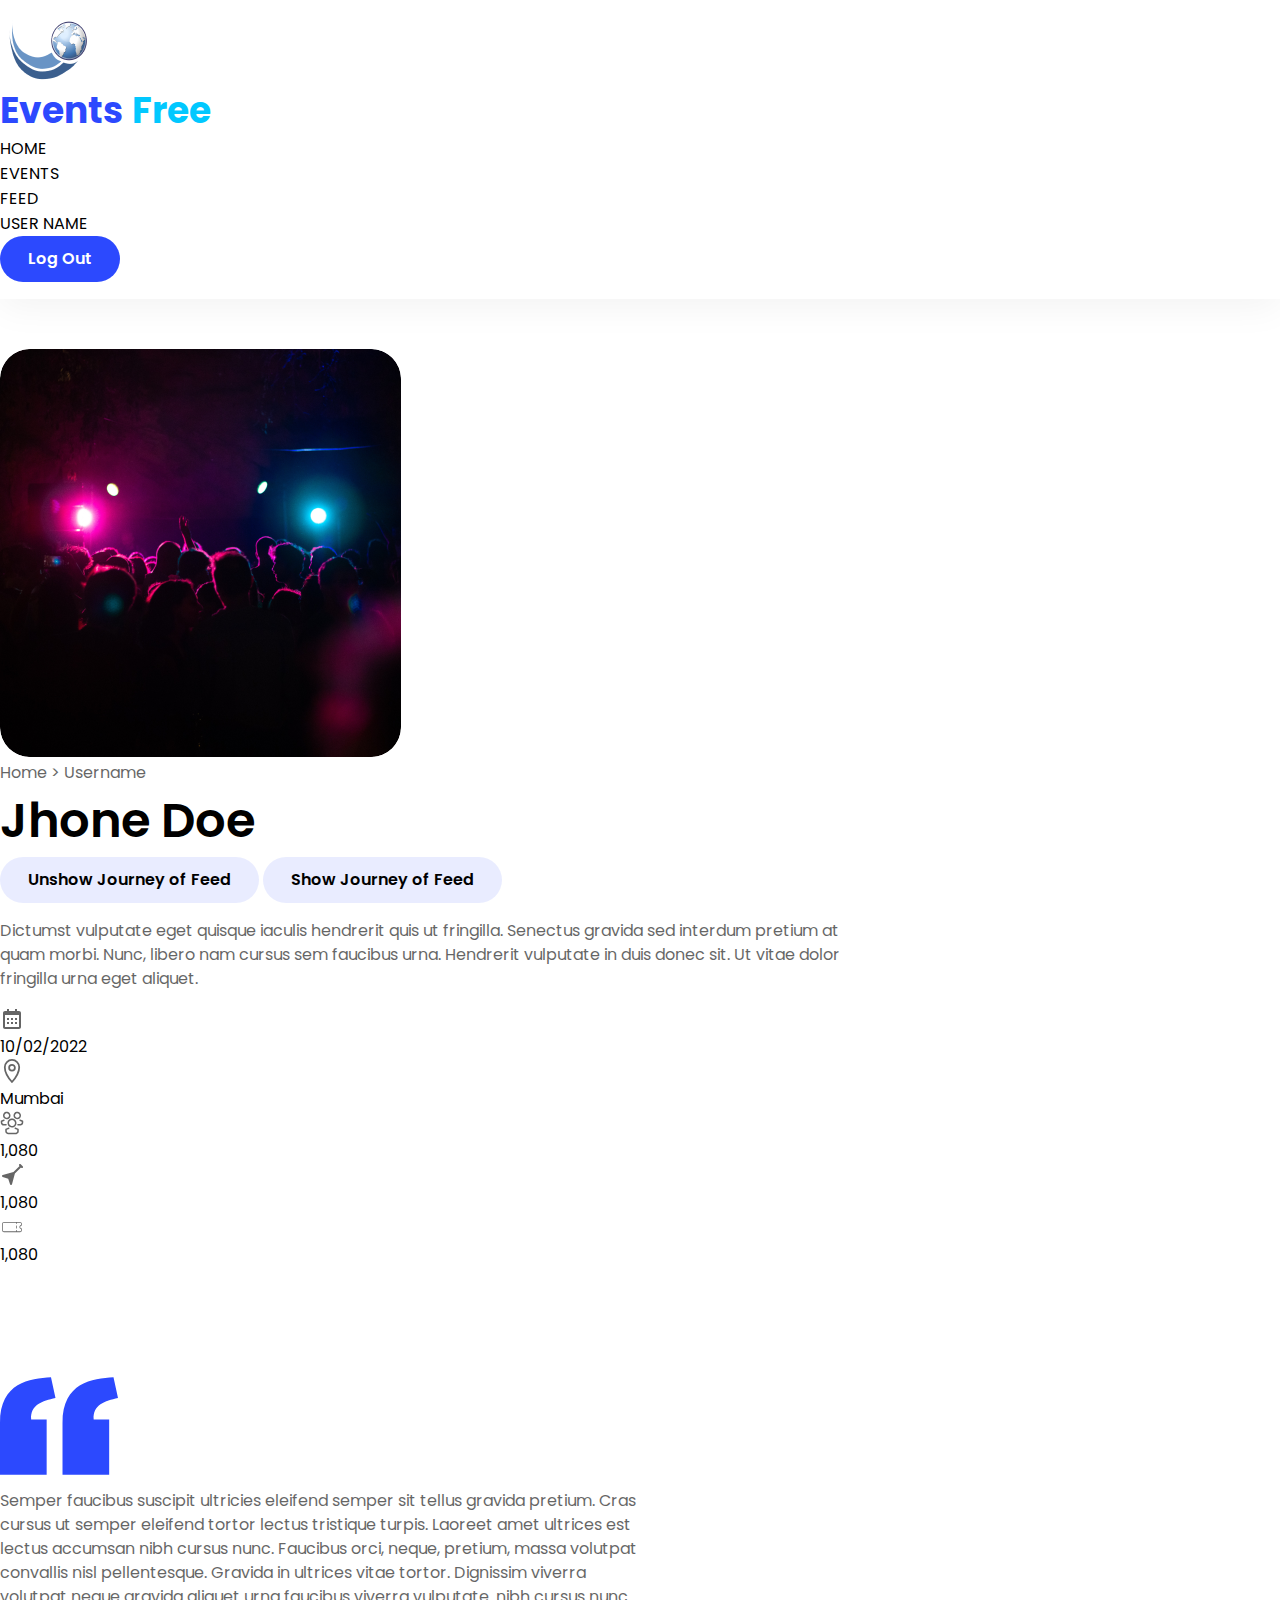
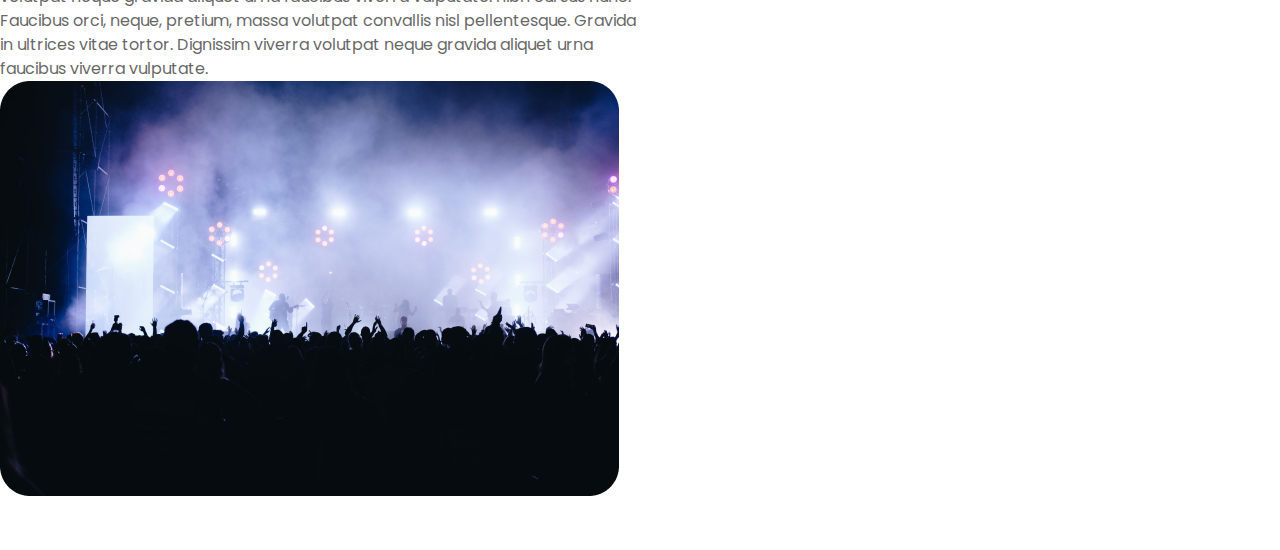
==== index.html @ 05497527 "first commit" ====
<!DOCTYPE html>
<html lang="en">

<head>
    <meta charset="UTF-8">
    <meta name="viewport" content="width=device-width, initial-scale=1.0">
    <title>teamwork-Eventsfree2</title>
    <link href="https://cdn.jsdelivr.net/npm/bootstrap@5.3.2/dist/css/bootstrap.min.css" rel="stylesheet"
        integrity="sha384-T3c6CoIi6uLrA9TneNEoa7RxnatzjcDSCmG1MXxSR1GAsXEV/Dwwykc2MPK8M2HN" crossorigin="anonymous">
    <link rel="stylesheet" href="./assets/css/style.css">
</head>

<body>
    <!-- ========================section-1========================= -->
    <section>
        <div class="bg-color">
            <div class="container">
                <nav class="">
                    <div class="d-flex space-between align-items-center py-17">
                        <div class="d-flex align-items-center justify-content-center">
                            <img src="./assets/images/logo.png" alt="logo">
                            <p class="logo m-0 fs-20 text-nowrap">Events <span class="logo1 fs-20">Free</span></p>
                        </div>

                        <div class="menuIcon">
                            <span></span>
                            <span></span>
                            <span></span>
                        </div>

                        <ul class=" class= d-flex align-items-center gap-5 justify-content-center menulist pl-0 ">
                            <li><a href="" class=links>HOME</a></li>
                            <li><a href="" class=links>EVENTS</a></li>
                            <li><a href="" class=links>FEED</a></li>
                            <li><a href="" class=links>USER NAME</a></li>
                            <li><button class="navbtn">Log Out</button></li>
                        </ul>
                    </div>
                </nav>
            </div>
        </div>
        <div class="container">
            <div class="row py-50">
                <div class="col-lg-3 col-12 d-flex justify-content-center">
                    <img class="w-100 max-h-408 max-w-401 img-property" src="./assets/images/section-1-img.png"
                        alt="section-1-img">
                </div>
                <div class="col-lg-9 col-12 ps-lg-5 ">
                    <p class="text1 pt-sm-10 mt-5 mt-lg-0">Home > Username</p>
                    <div class="d-flex align-items-center gap-xl-5 flex-wrap">
                        <h1 class="heading1 text-nowrap fs-40">Jhone Doe</h1>
                        <div>
                            <button class="btn1">Unshow Journey of Feed</button>
                            <button class="btn1 mt-s-3 mt-2 mt-lg-0">Show Journey of Feed</button>
                        </div>
                    </div>
                    <p class="text1 max-w-857 pt-16">Dictumst vulputate eget quisque iaculis hendrerit quis ut
                        fringilla.
                        Senectus
                        gravida sed interdum pretium at quam
                        morbi. Nunc, libero nam cursus sem faucibus urna. Hendrerit vulputate in duis donec sit. Ut
                        vitae dolor fringilla urna
                        eget aliquet.</p>
                    <div class="d-flex flex-wrap gap-5 pt-16">
                        <div class="d-flex gap-2">
                            <svg xmlns="http://www.w3.org/2000/svg" width="24" height="24" viewBox="0 0 24 24"
                                fill="none">
                                <g opacity="0.6">
                                    <path
                                        d="M7 11H9V13H7V11ZM7 15H9V17H7V15ZM11 11H13V13H11V11ZM11 15H13V17H11V15ZM15 11H17V13H15V11ZM15 15H17V17H15V15Z"
                                        fill="black" />
                                    <path
                                        d="M5 22H19C20.103 22 21 21.103 21 20V6C21 4.897 20.103 4 19 4H17V2H15V4H9V2H7V4H5C3.897 4 3 4.897 3 6V20C3 21.103 3.897 22 5 22ZM19 8L19.001 20H5V8H19Z"
                                        fill="black" />
                                </g>
                            </svg>
                            <p class="about">10/02/2022</p>
                        </div>

                        <div class="d-flex gap-2">
                            <svg xmlns="http://www.w3.org/2000/svg" width="24" height="24" viewBox="0 0 24 24"
                                fill="none">
                                <g clip-path="url(#clip0_2_2010)">
                                    <path
                                        d="M19.1998 8.15996C19.1998 14.6899 11.9998 23.04 11.9998 23.04C11.9998 23.04 4.7998 14.8454 4.7998 8.15996C4.7998 4.18316 8.023 0.959961 11.9998 0.959961C15.9761 0.959961 19.1998 4.18316 19.1998 8.15996Z"
                                        stroke="#666666" stroke-width="1.7647" stroke-miterlimit="10"
                                        stroke-linejoin="round" />
                                    <path
                                        d="M12.0001 11.5198C13.5907 11.5198 14.8801 10.2303 14.8801 8.63977C14.8801 7.04919 13.5907 5.75977 12.0001 5.75977C10.4095 5.75977 9.12012 7.04919 9.12012 8.63977C9.12012 10.2303 10.4095 11.5198 12.0001 11.5198Z"
                                        stroke="#666666" stroke-width="1.7647" stroke-miterlimit="10"
                                        stroke-linejoin="round" />
                                </g>
                                <defs>
                                    <clipPath id="clip0_2_2010">
                                        <rect width="24" height="24" fill="white" />
                                    </clipPath>
                                </defs>
                            </svg>
                            <p class="about">Mumbai</p>
                        </div>

                        <div class="d-flex gap-2">
                            <svg width="24" height="24" viewBox="0 0 24 24" fill="none"
                                xmlns="http://www.w3.org/2000/svg">
                                <g clip-path="url(#clip0_2_1994)">
                                    <path
                                        d="M12 16.5C11.11 16.5 10.24 16.2361 9.49994 15.7416C8.75991 15.2471 8.18314 14.5443 7.84254 13.7221C7.50195 12.8998 7.41283 11.995 7.58647 11.1221C7.7601 10.2492 8.18869 9.44736 8.81802 8.81802C9.44736 8.18869 10.2492 7.7601 11.1221 7.58647C11.995 7.41283 12.8998 7.50195 13.7221 7.84254C14.5443 8.18314 15.2471 8.75991 15.7416 9.49994C16.2361 10.24 16.5 11.11 16.5 12C16.5 13.1935 16.0259 14.3381 15.182 15.182C14.3381 16.0259 13.1935 16.5 12 16.5ZM12 9C11.4067 9 10.8266 9.17595 10.3333 9.50559C9.83994 9.83524 9.45543 10.3038 9.22836 10.852C9.0013 11.4001 8.94189 12.0033 9.05765 12.5853C9.1734 13.1672 9.45912 13.7018 9.87868 14.1213C10.2982 14.5409 10.8328 14.8266 11.4147 14.9424C11.9967 15.0581 12.5999 14.9987 13.1481 14.7716C13.6962 14.5446 14.1648 14.1601 14.4944 13.6667C14.8241 13.1734 15 12.5933 15 12C15 11.2044 14.6839 10.4413 14.1213 9.87868C13.5587 9.31607 12.7957 9 12 9Z"
                                        fill="#666666" />
                                    <path
                                        d="M15.75 23.2501H8.25C7.45435 23.2501 6.69129 22.9341 6.12868 22.3715C5.56607 21.8089 5.25 21.0458 5.25 20.2501V18.3376C5.25135 18.1887 5.29701 18.0436 5.38115 17.9207C5.4653 17.7978 5.58413 17.7027 5.7225 17.6476L8.4525 16.5526C8.54504 16.5116 8.64492 16.4897 8.74614 16.4884C8.84736 16.487 8.94781 16.5061 9.04144 16.5445C9.13508 16.583 9.21996 16.64 9.29097 16.7121C9.36198 16.7843 9.41765 16.87 9.45464 16.9643C9.49162 17.0585 9.50914 17.1592 9.50615 17.2604C9.50317 17.3616 9.47973 17.4611 9.43725 17.553C9.39477 17.6449 9.33413 17.7272 9.25898 17.795C9.18384 17.8629 9.09574 17.9148 9 17.9476L6.75 18.8476V20.2501C6.75 20.648 6.90804 21.0295 7.18934 21.3108C7.47064 21.5921 7.85218 21.7501 8.25 21.7501H15.75C16.1478 21.7501 16.5294 21.5921 16.8107 21.3108C17.092 21.0295 17.25 20.648 17.25 20.2501V18.8476L15 17.9476C14.815 17.874 14.6668 17.73 14.5881 17.5471C14.5093 17.3643 14.5064 17.1576 14.58 16.9726C14.6536 16.7877 14.7977 16.6395 14.9805 16.5607C15.1634 16.482 15.37 16.479 15.555 16.5526L18.285 17.6476C18.4234 17.7027 18.5422 17.7978 18.6263 17.9207C18.7105 18.0436 18.7562 18.1887 18.7575 18.3376V20.2501C18.7575 20.6447 18.6797 21.0355 18.5284 21.3999C18.3772 21.7644 18.1555 22.0954 17.8762 22.3741C17.5968 22.6528 17.2652 22.8736 16.9004 23.0239C16.5355 23.1743 16.1446 23.2511 15.75 23.2501Z"
                                        fill="#666666" />
                                    <path
                                        d="M6.75 8.25C6.00832 8.25 5.2833 8.03007 4.66661 7.61801C4.04993 7.20596 3.56928 6.62029 3.28545 5.93507C3.00162 5.24984 2.92736 4.49584 3.07206 3.76841C3.21675 3.04098 3.5739 2.3728 4.09835 1.84835C4.6228 1.3239 5.29098 0.966752 6.01841 0.822057C6.74584 0.677362 7.49984 0.751625 8.18506 1.03545C8.87029 1.31928 9.45596 1.79993 9.86801 2.41661C10.2801 3.0333 10.5 3.75832 10.5 4.5C10.5 4.99246 10.403 5.48009 10.2146 5.93507C10.0261 6.39004 9.74987 6.80343 9.40165 7.15165C9.05343 7.49987 8.64004 7.7761 8.18506 7.96455C7.73009 8.15301 7.24246 8.25 6.75 8.25ZM6.75 2.25C6.30499 2.25 5.86998 2.38196 5.49997 2.6292C5.12996 2.87643 4.84157 3.22783 4.67127 3.63896C4.50098 4.0501 4.45642 4.5025 4.54324 4.93896C4.63005 5.37541 4.84434 5.77632 5.15901 6.09099C5.47368 6.40566 5.87459 6.61995 6.31105 6.70677C6.74751 6.79359 7.19991 6.74903 7.61104 6.57873C8.02217 6.40843 8.37358 6.12005 8.62081 5.75004C8.86804 5.38002 9 4.94501 9 4.5C9 3.90327 8.76295 3.33097 8.34099 2.90901C7.91904 2.48705 7.34674 2.25 6.75 2.25Z"
                                        fill="#666666" />
                                    <path
                                        d="M6 14.5424H3.75C2.95435 14.5424 2.19129 14.2263 1.62868 13.6637C1.06607 13.1011 0.75 12.3381 0.75 11.5424V10.2299C0.749855 10.0797 0.794816 9.9329 0.879061 9.80854C0.963306 9.68418 1.08295 9.58798 1.2225 9.53241L3.615 8.59491C3.79721 8.52258 4.00049 8.52446 4.18132 8.60016C4.36215 8.67586 4.50615 8.81935 4.5825 8.99991C4.61903 9.09149 4.63715 9.18939 4.63581 9.28798C4.63447 9.38658 4.6137 9.48394 4.57469 9.5745C4.53568 9.66506 4.47919 9.74704 4.40846 9.81575C4.33774 9.88445 4.25415 9.93854 4.1625 9.97491L2.25 10.7399V11.5424C2.25 11.9402 2.40804 12.3218 2.68934 12.6031C2.97064 12.8844 3.35218 13.0424 3.75 13.0424H6C6.19891 13.0424 6.38968 13.1214 6.53033 13.2621C6.67098 13.4027 6.75 13.5935 6.75 13.7924C6.75 13.9913 6.67098 14.1821 6.53033 14.3227C6.38968 14.4634 6.19891 14.5424 6 14.5424Z"
                                        fill="#666666" />
                                    <path
                                        d="M17.25 8.25C16.5083 8.25 15.7833 8.03007 15.1666 7.61801C14.5499 7.20596 14.0693 6.62029 13.7855 5.93507C13.5016 5.24984 13.4274 4.49584 13.5721 3.76841C13.7168 3.04098 14.0739 2.3728 14.5984 1.84835C15.1228 1.3239 15.791 0.966752 16.5184 0.822057C17.2458 0.677362 17.9998 0.751625 18.6851 1.03545C19.3703 1.31928 19.956 1.79993 20.368 2.41661C20.7801 3.0333 21 3.75832 21 4.5C21 5.49456 20.6049 6.44839 19.9017 7.15165C19.1984 7.85491 18.2446 8.25 17.25 8.25ZM17.25 2.25C16.805 2.25 16.37 2.38196 16 2.6292C15.63 2.87643 15.3416 3.22783 15.1713 3.63896C15.001 4.0501 14.9564 4.5025 15.0432 4.93896C15.1301 5.37541 15.3443 5.77632 15.659 6.09099C15.9737 6.40566 16.3746 6.61995 16.811 6.70677C17.2475 6.79359 17.6999 6.74903 18.111 6.57873C18.5222 6.40843 18.8736 6.12005 19.1208 5.75004C19.368 5.38002 19.5 4.94501 19.5 4.5C19.5 3.90327 19.2629 3.33097 18.841 2.90901C18.419 2.48705 17.8467 2.25 17.25 2.25Z"
                                        fill="#666666" />
                                    <path
                                        d="M20.25 14.5424H18C17.8011 14.5424 17.6103 14.4634 17.4697 14.3228C17.329 14.1821 17.25 13.9913 17.25 13.7924C17.25 13.5935 17.329 13.4028 17.4697 13.2621C17.6103 13.1214 17.8011 13.0424 18 13.0424H20.25C20.6478 13.0424 21.0294 12.8844 21.3107 12.6031C21.592 12.3218 21.75 11.9403 21.75 11.5424V10.7399L19.8375 9.98993C19.7458 9.95356 19.6623 9.89948 19.5915 9.83077C19.5208 9.76206 19.4643 9.68009 19.4253 9.58952C19.3863 9.49896 19.3655 9.4016 19.3642 9.30301C19.3629 9.20441 19.381 9.10652 19.4175 9.01493C19.4896 8.83029 19.6318 8.68169 19.8131 8.60158C19.9943 8.52148 20.2 8.51639 20.385 8.58743L22.7775 9.52493C22.917 9.58051 23.0367 9.67671 23.1209 9.80107C23.2052 9.92543 23.2501 10.0722 23.25 10.2224V11.5349C23.251 11.9295 23.1741 12.3204 23.0238 12.6853C22.8735 13.0501 22.6526 13.3817 22.374 13.6611C22.0953 13.9405 21.7643 14.1621 21.3998 14.3134C21.0353 14.4646 20.6446 14.5424 20.25 14.5424Z"
                                        fill="#666666" />
                                </g>
                                <defs>
                                    <clipPath id="clip0_2_1994">
                                        <rect width="24" height="24" fill="white" />
                                    </clipPath>
                                </defs>
                            </svg>
                            <p class="about">1,080</p>
                        </div>

                        <div class="d-flex gap-2">
                            <svg xmlns="http://www.w3.org/2000/svg" width="24" height="24" viewBox="0 0 24 24"
                                fill="none">
                                <path
                                    d="M22.7104 4.71019C22.6174 4.80391 22.5068 4.87831 22.385 4.92908C22.2631 4.97985 22.1324 5.00598 22.0004 5.00598C21.8684 5.00598 21.7377 4.97985 21.6158 4.92908C21.4939 4.87831 21.3833 4.80391 21.2904 4.71019L21.0004 4.41019L14.9004 10.5202L12.0004 21.2602C11.9418 21.4783 11.811 21.6702 11.6295 21.8046C11.4479 21.939 11.2261 22.0079 11.0004 22.0002C10.7907 22.0007 10.5862 21.9354 10.4158 21.8133C10.2453 21.6913 10.1175 21.5188 10.0504 21.3202L8.21038 15.7902L2.68038 14.0002C2.4734 13.9306 2.29489 13.7952 2.1721 13.6146C2.04931 13.434 1.989 13.2183 2.00038 13.0002C1.99265 12.7744 2.06158 12.5527 2.19596 12.3711C2.33033 12.1895 2.52222 12.0588 2.74038 12.0002L13.4804 9.10019L19.5904 3.00019L19.2904 2.71019C19.1021 2.52188 18.9963 2.26649 18.9963 2.00019C18.9963 1.73388 19.1021 1.47849 19.2904 1.29019C19.4787 1.10188 19.7341 0.996094 20.0004 0.996094C20.2667 0.996094 20.5221 1.10188 20.7104 1.29019L22.7104 3.29019C22.8041 3.38315 22.8785 3.49375 22.9293 3.61561C22.98 3.73747 23.0062 3.86817 23.0062 4.00019C23.0062 4.1322 22.98 4.2629 22.9293 4.38476C22.8785 4.50662 22.8041 4.61722 22.7104 4.71019Z"
                                    fill="#666666" />
                            </svg>
                            <p class="about">1,080</p>
                        </div>

                        <div class="d-flex gap-2">
                            <svg xmlns="http://www.w3.org/2000/svg" width="24" height="24" viewBox="0 0 24 24"
                                fill="none">
                                <path
                                    d="M20.0625 6.8999H3.9375C3 6.8999 2.25 7.6499 2.25 8.5874V15.4499C2.25 16.3874 3 17.1374 3.9375 17.1374H20.0625C21 17.1374 21.75 16.3874 21.75 15.4499V13.7249C21.75 13.5374 21.6 13.3499 21.4125 13.3499C20.7 13.2749 20.2125 12.7124 20.2125 12.0374C20.2125 11.3624 20.7375 10.7999 21.4125 10.7249C21.6 10.7249 21.75 10.5374 21.75 10.3499V8.6249C21.75 7.6499 21 6.8999 20.0625 6.8999ZM21 10.0124C20.1 10.2374 19.425 11.0624 19.425 11.9999C19.425 12.9374 20.0625 13.7624 21 13.9874V15.4124C21 15.9374 20.5875 16.3499 20.0625 16.3499H16.95V15.4124C16.95 15.1874 16.8 15.0374 16.575 15.0374C16.35 15.0374 16.2 15.1874 16.2 15.4124V16.3499H3.9375C3.4125 16.3499 3 15.9374 3 15.4124V8.5874C3 8.0624 3.4125 7.6499 3.9375 7.6499H16.2V8.5874C16.2 8.8124 16.35 8.9624 16.575 8.9624C16.8 8.9624 16.95 8.8124 16.95 8.5874V7.6499H20.0625C20.5875 7.6499 21 8.0624 21 8.5874V10.0124Z"
                                    fill="#666666" />
                                <path
                                    d="M16.5752 10.5C16.3502 10.5 16.2002 10.65 16.2002 10.875V13.125C16.2002 13.35 16.3502 13.5 16.5752 13.5C16.8002 13.5 16.9502 13.35 16.9502 13.125V10.875C16.9502 10.65 16.7627 10.5 16.5752 10.5Z"
                                    fill="#666666" />
                            </svg>
                            <p class="about">1,080</p>
                        </div>
                    </div>
                </div>
            </div>

        </div>

    </section>

    <!-- ========================section-2======================= -->
    <section class="py-50">
        <div class="container">
            <div class="row">
                <div class="col-lg-6 col-12 d-flex justify-content-end flex-column">
                    <svg xmlns="http://www.w3.org/2000/svg" width="118" height="118" viewBox="0 0 118 118" fill="none">
                        <path
                            d="M50.9833 10.3586C30.0734 11.8279 0.0165176 15.1663 0 56.1174V107.641H46.6596V52.5145H31.1663C30.1849 37.7947 42.3059 33.9938 55.4869 31.0761L50.9833 10.3586ZM113.496 10.3586C92.5861 11.8279 62.5293 15.1665 62.5129 56.1174V107.641H109.173V52.5145H93.6793C92.6978 37.7946 104.819 33.9937 118 31.076L113.496 10.3586Z"
                            fill="#2C49FE" />
                    </svg>
                    <p class="text1 max-w-642 mb-sm-40 pt-4">Semper faucibus suscipit ultricies eleifend semper sit
                        tellus
                        gravida
                        pretium. Cras
                        cursus ut semper eleifend tortor
                        lectus tristique turpis. Laoreet amet ultrices est lectus accumsan nibh cursus nunc. Faucibus
                        orci,
                        neque, pretium,
                        massa volutpat convallis nisl pellentesque. Gravida in ultrices vitae tortor. Dignissim viverra
                        volutpat neque gravida
                        aliquet urna faucibus viverra vulputate. nibh cursus nunc. Faucibus orci, neque, pretium, massa
                        volutpat convallis nisl
                        pellentesque. Gravida in ultrices vitae tortor. Dignissim viverra volutpat neque gravida aliquet
                        urna faucibus viverra
                        vulputate.</p>
                </div>
                <div class="col-lg-6 col-12 d-flex align-items-end ">
                    <div class="position-relative">
                        <img class="w-100" src="./assets/images/night-club-2.png" alt="night-club-2">
                        <div class="position-absolute icon cursor-pointer">
                            <svg xmlns="http://www.w3.org/2000/svg" width="64" height="64" viewBox="0 0 64 64"
                                fill="none">
                                <path
                                    d="M32 5C46.888 5 59 17.112 59 32C59 46.888 46.888 59 32 59C17.112 59 5 46.888 5 32C5 17.112 17.112 5 32 5ZM32 2C15.433 2 2 15.432 2 32C2 48.568 15.433 62 32 62C48.567 62 62 48.568 62 32C62 15.432 48.567 2 32 2Z"
                                    fill="white" />
                                <path
                                    d="M43.987 28.7452L28.013 18.2322C25.256 16.4182 23 17.6352 23 20.9352V43.0602C23 46.3602 25.259 47.5812 28.021 45.7742L43.98 35.3302C46.741 33.5212 46.744 30.5592 43.987 28.7452ZM41.858 33.1242L27.673 42.4072C26.753 43.0102 26 42.6032 26 41.5032V22.4912C26 21.3912 26.752 20.9862 27.671 21.5912L41.861 30.9292C42.78 31.5332 42.779 32.5212 41.858 33.1242Z"
                                    fill="white" />
                            </svg>
                        </div>
                    </div>
                </div>
            </div>
        </div>
    </section>

    <script src="https://cdn.jsdelivr.net/npm/bootstrap@5.3.2/dist/js/bootstrap.bundle.min.js"
        integrity="sha384-C6RzsynM9kWDrMNeT87bh95OGNyZPhcTNXj1NW7RuBCsyN/o0jlpcV8Qyq46cDfL"
        crossorigin="anonymous"></script>
    <script src="./assets/js/script.js"></script>
</body>

</html>
---- assets/css/style.css ----
@import url('https://fonts.googleapis.com/css2?family=Poppins:wght@100;200;300;400;500;600;700;800;900&display=swap');

* {
    padding: 0;
    margin: 0;
    box-sizing: border-box;
    text-decoration: none !important;
    list-style-type: none !important;
}

:root {
    /* font-size */
    --fs-xsm: 12px;
    --fs-sm: 14px;
    --fs-md: 16px;
    --fs-lg: 20px;
    --fs-xl: 36px;
    --fs-2xl: 48px;
    /* color */
    --fc-purple: #2C49FE;
    --fc-sky-blue: #01C8FF;
    --fc-black: #000;
    --fc-white: #FFF;
    --fc-grey: #666666;
}

/*==================section-1================ */
.logo {
    color: var(--fc-purple);
    font-family: 'Poppins', sans-serif;
    font-size: var(--fs-xl);
    font-style: normal;
    font-weight: 700;
    line-height: 135%;
}

.logo1 {
    color: var(--fc-sky-blue);
    font-family: 'Poppins',
        sans-serif;
    font-size: var(--fs-xl);
    font-style: normal;
    font-weight: 700;
    line-height: 135%;
}

.links {
    color: var(--fc-black);
    font-family: 'Poppins',
        sans-serif;
    font-size: var(--fs-md);
    font-style: normal;
    font-weight: 400;
    line-height: normal;
}

.navbtn {
    color: var(--fc-white);
    font-family: 'Poppins',
        sans-serif;
    font-size: var(--fs-md);
    font-style: normal;
    font-weight: 600;
    line-height: 150%;
    border-radius: 23px;
    background: var(--fc-purple);
    padding: 11px 28px;
    border: transparent;
}

.space-between {
    justify-content: space-between;
}

.py-17 {
    padding-top: 17px;
    padding-bottom: 17px;
}

.bg-color {
    box-shadow: 0px 8px 35px 0px rgba(0, 0, 0, 0.05);
}

.menuList .show {
    right: 0 !important;
}

.menulist.show {
    right: 0 !important;
}

@media (max-width:992px) {
    .overFlowHidden {
        overflow: hidden;
    }

    ul.menulist.show {
        right: 0;
    }

    .menulist {
        width: 100%;
        height: 100%;
        background-color: var(--bs-white);
        display: flex;
        align-items: center;
        justify-content: center;
        flex-direction: column;
        position: fixed;
        top: 0;
        right: -100%;
        transition: all 300ms linear;
        z-index: 1;
    }


    .menuIcon {
        width: 30px;
        height: 30px;
        position: relative;
        display: flex;
        justify-content: space-between;
        flex-direction: column;
        cursor: pointer;
        z-index: 2;

    }

    .menuIcon>span {
        width: 100%;
        height: 4px;
        background-color: var(--bs-black);
    }
}

.cross span:nth-child(1) {
    transform: rotate(58deg);
    transition: 300ms;
}

.cross span:nth-child(2) {
    transform: rotate(-55deg);
    position: relative;
    top: -24px;
}

.cross span:nth-child(3) {
    display: none
}

.max-h-408 {
    max-height: 408px;
}

.max-w-401 {
    max-width: 401px;
}

.img-property {
    height: 100%;
    object-fit: cover;
    border-radius: 30px;
}

.text1 {
    color: var(--fc-black);
    font-family: 'Poppins', sans-serif;
    font-size: var(--fs-md);
    font-style: normal;
    font-weight: 400;
    line-height: 150%;
    opacity: 0.6;
    align-items: center;
}

.heading1 {
    color: var(--fc-black);
    font-family: 'Poppins',
        sans-serif;
    font-size: var(--fs-2xl);
    font-style: normal;
    font-weight: 600;
    line-height: 150%;
}

.btn1 {
    color: var(--fc-black);
    font-family: 'Poppins', sans-serif;
    font-size: var(--fs-md);
    font-style: normal;
    font-weight: 600;
    line-height: 150%;
    padding: 11px 28px;
    border-radius: 23px;
    background: rgba(44, 73, 254, 0.10);
    border: none;
}

.btn1:hover {
    color: var(--fc-white);
    background: var(--fc-purple);
}

.max-w-857 {
    max-width: 857px;
}

.pt-16 {
    padding-top: 16px;
}

.py-50 {
    padding-top: 50px;
    padding-bottom: 50px;
}

.about {
    color: var(--fc-black);
    font-family: 'Poppins', sans-serif;
    font-size: var(--fs-md);
    font-style: normal;
    font-weight: 400;
    line-height: 150%;
}


/* ========================section-2===================== */
.max-w-642 {
    max-width: 642px;
}

.icon {
    position: absolute;
    top: 50%;
    right: 50%;
    transform: translate(50%, -50%);
}

.cursor-pointer {
    cursor: pointer;
}

@media (max-width:576px) {
    .fs-20 {
        font-size: 20px;
    }

    .fs-40 {
        font-size: 40px;
    }
}
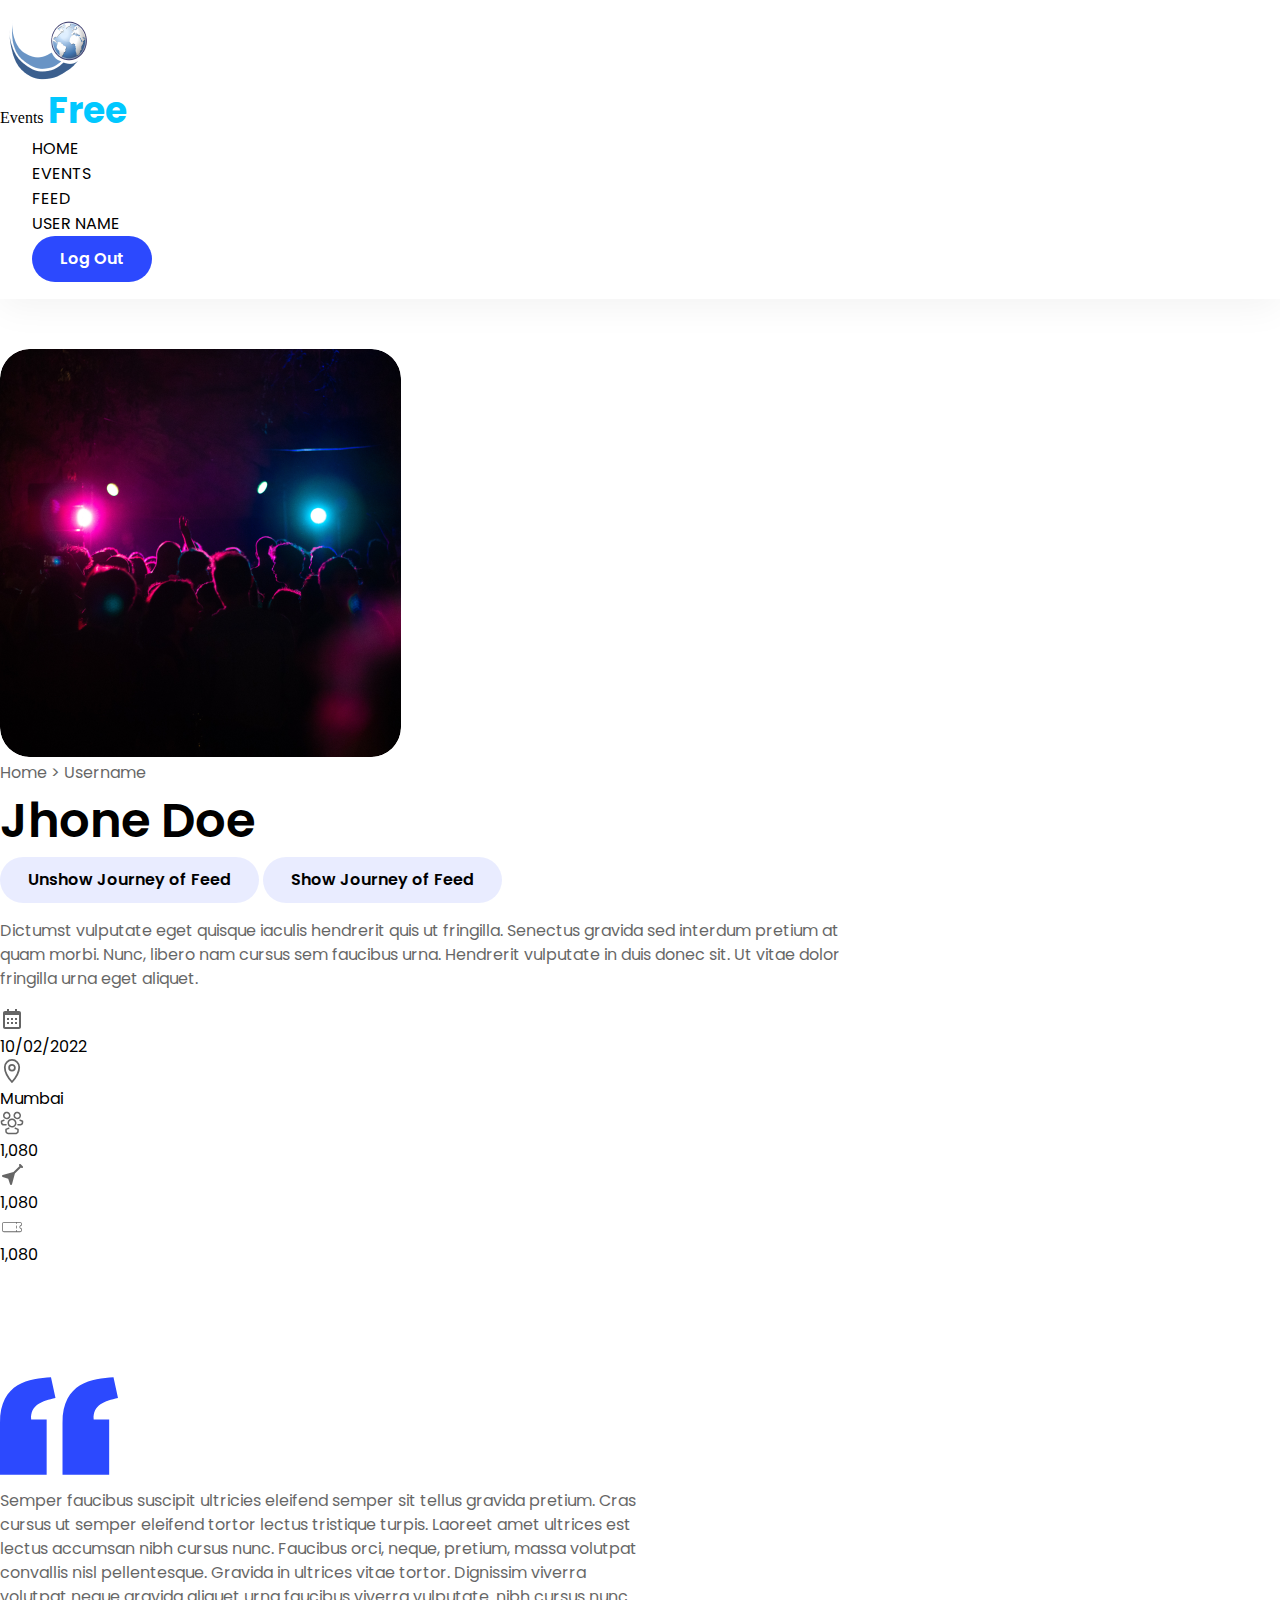
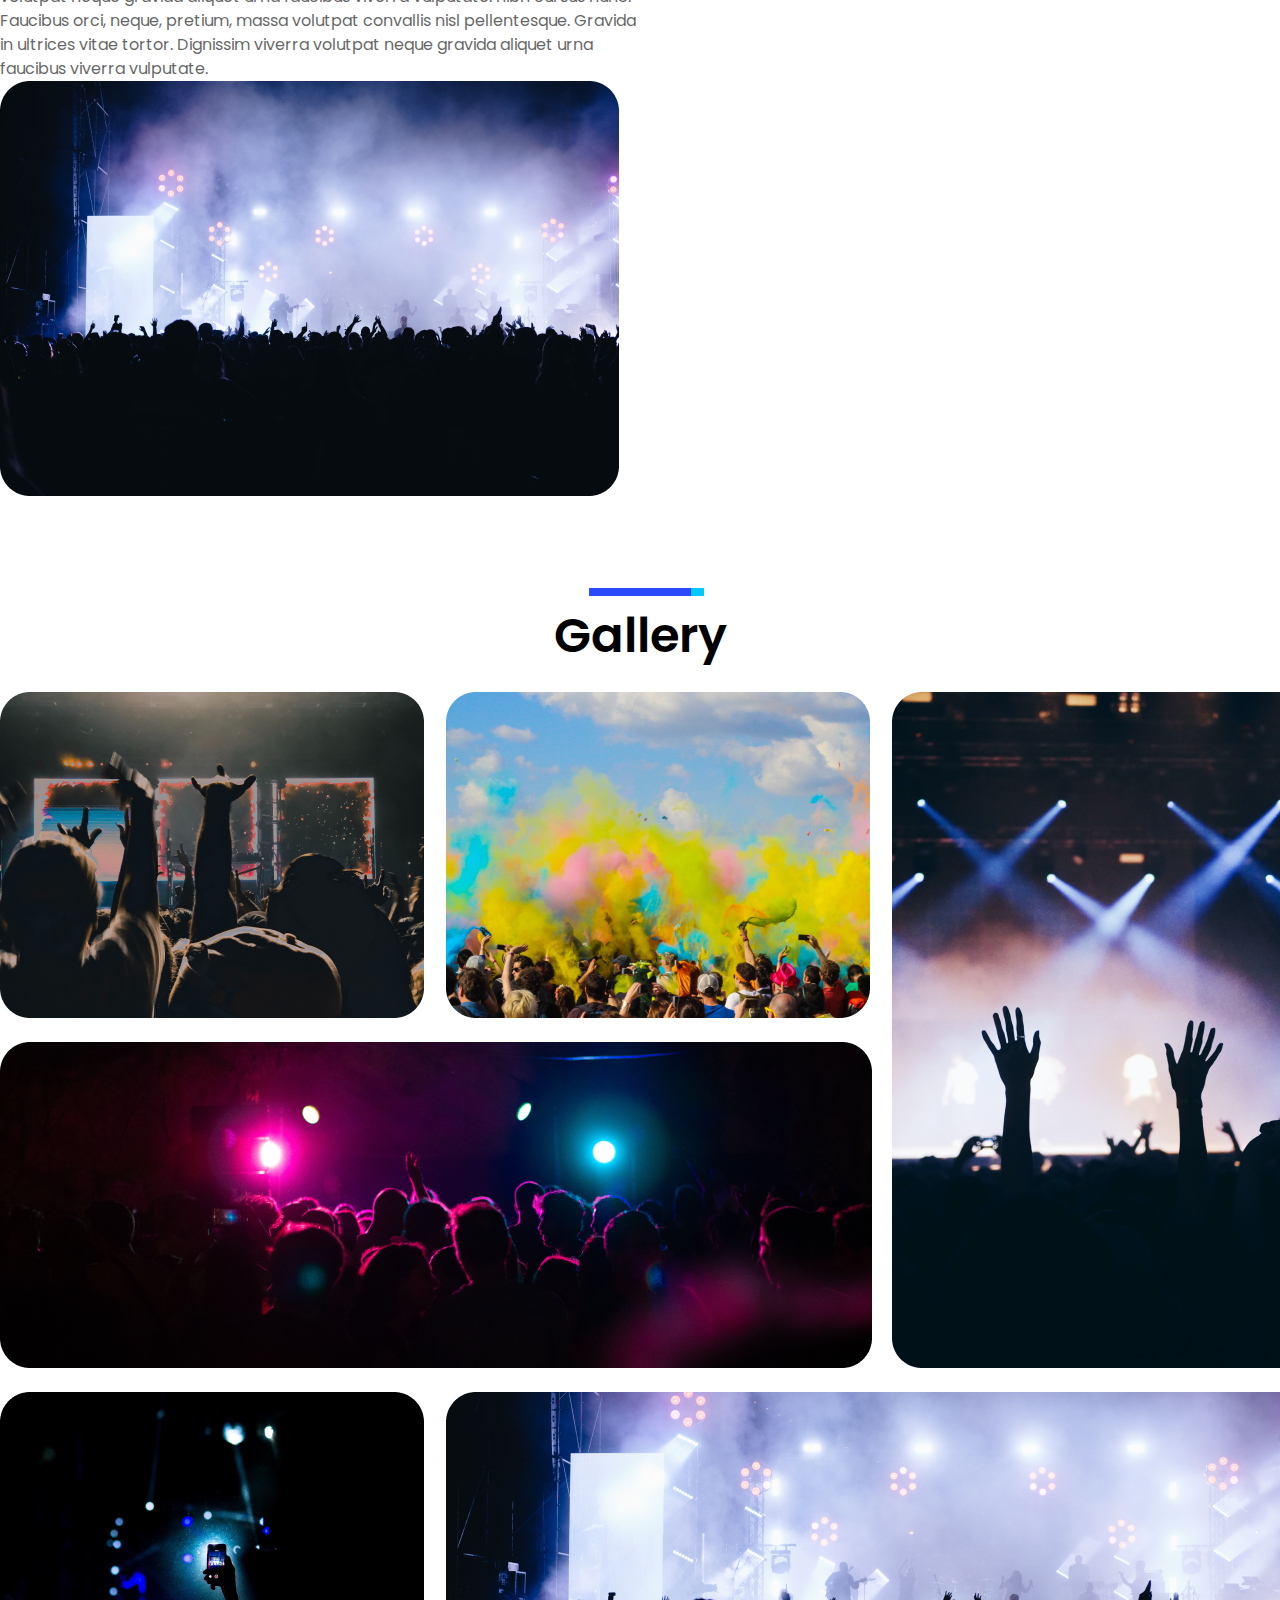
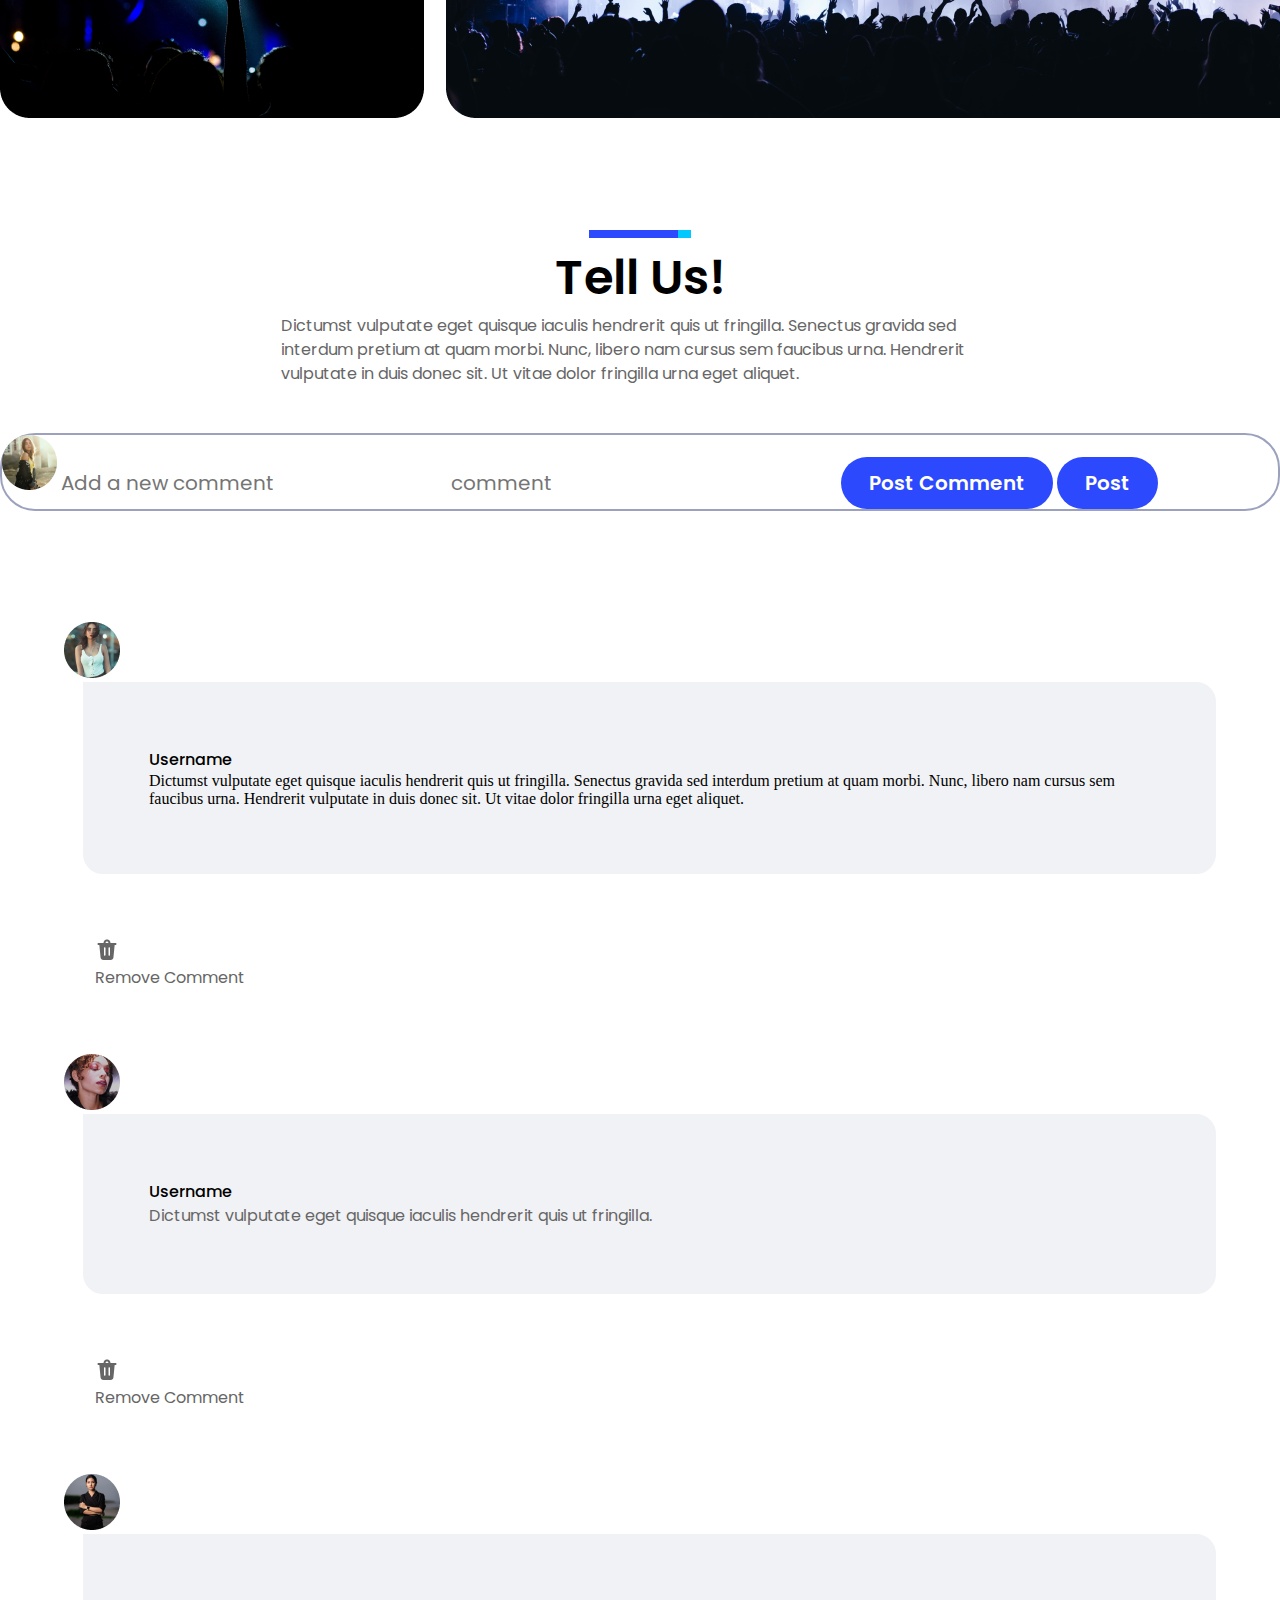
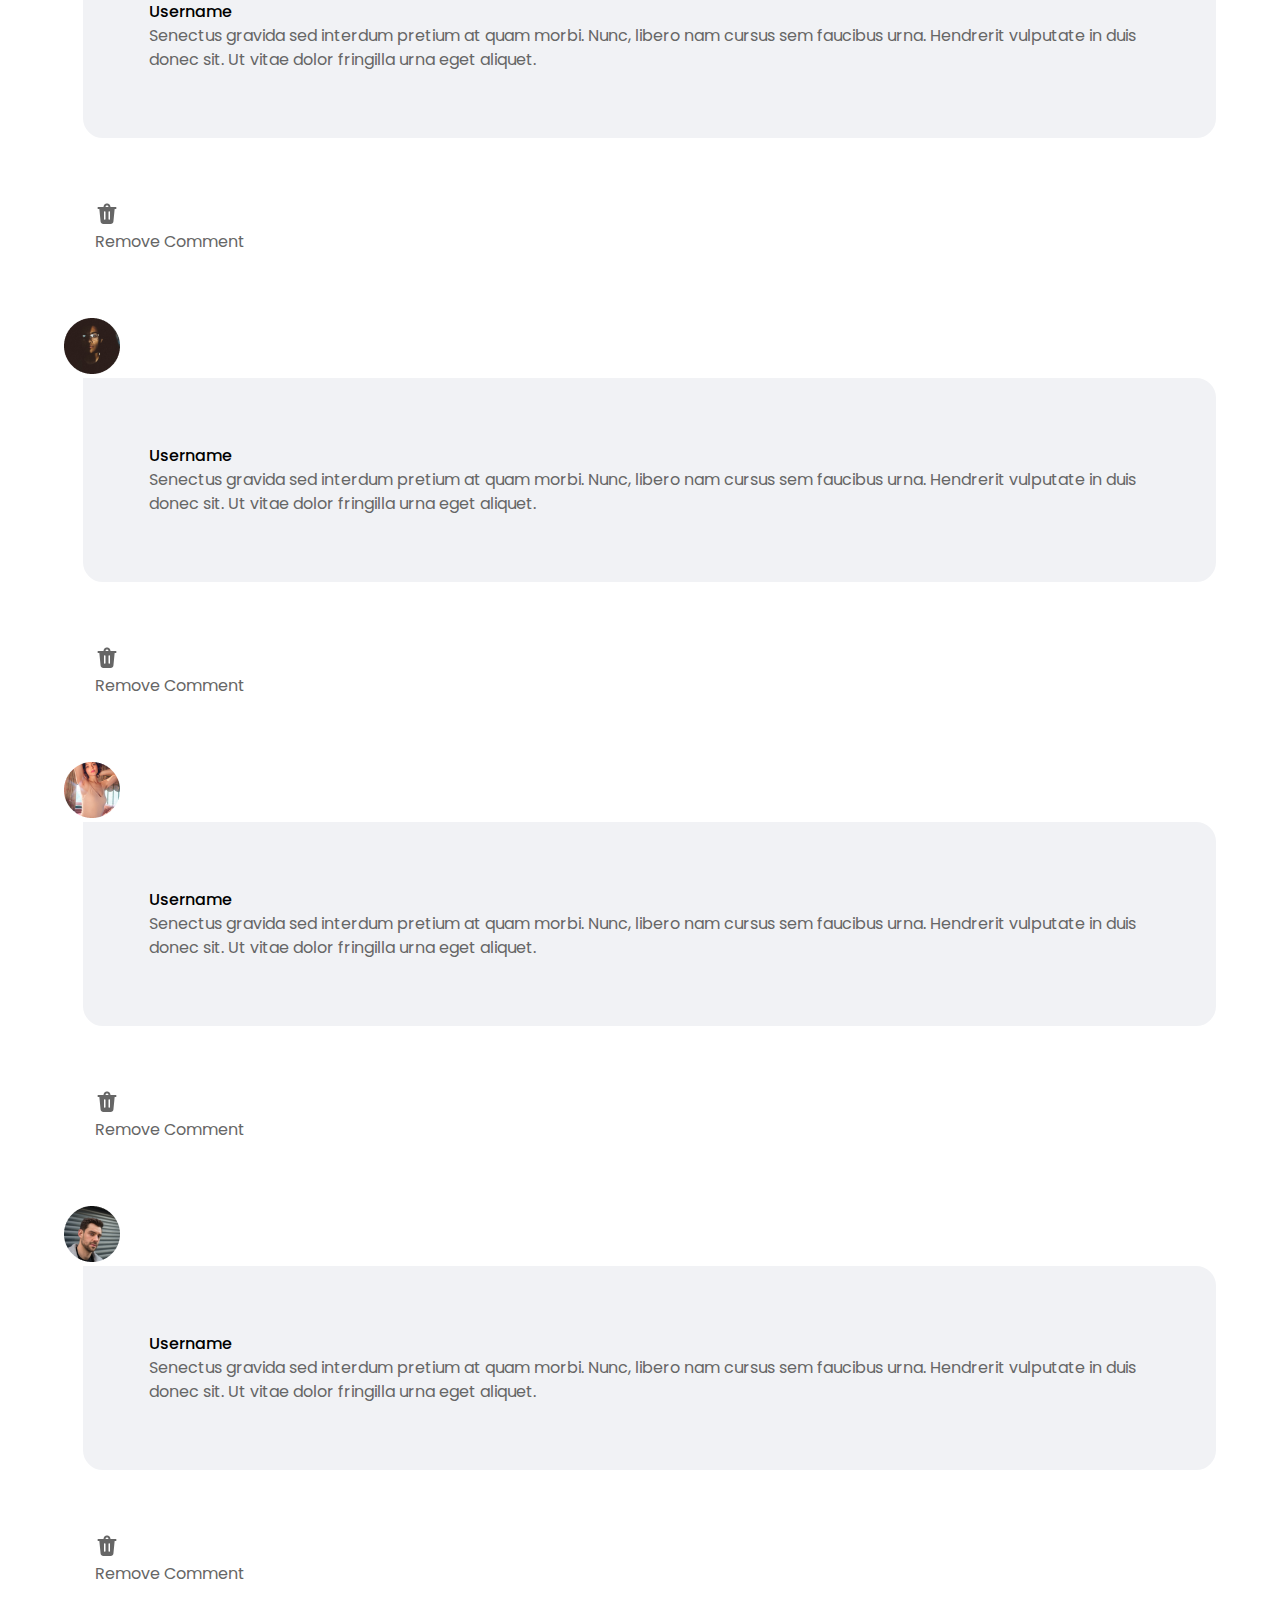
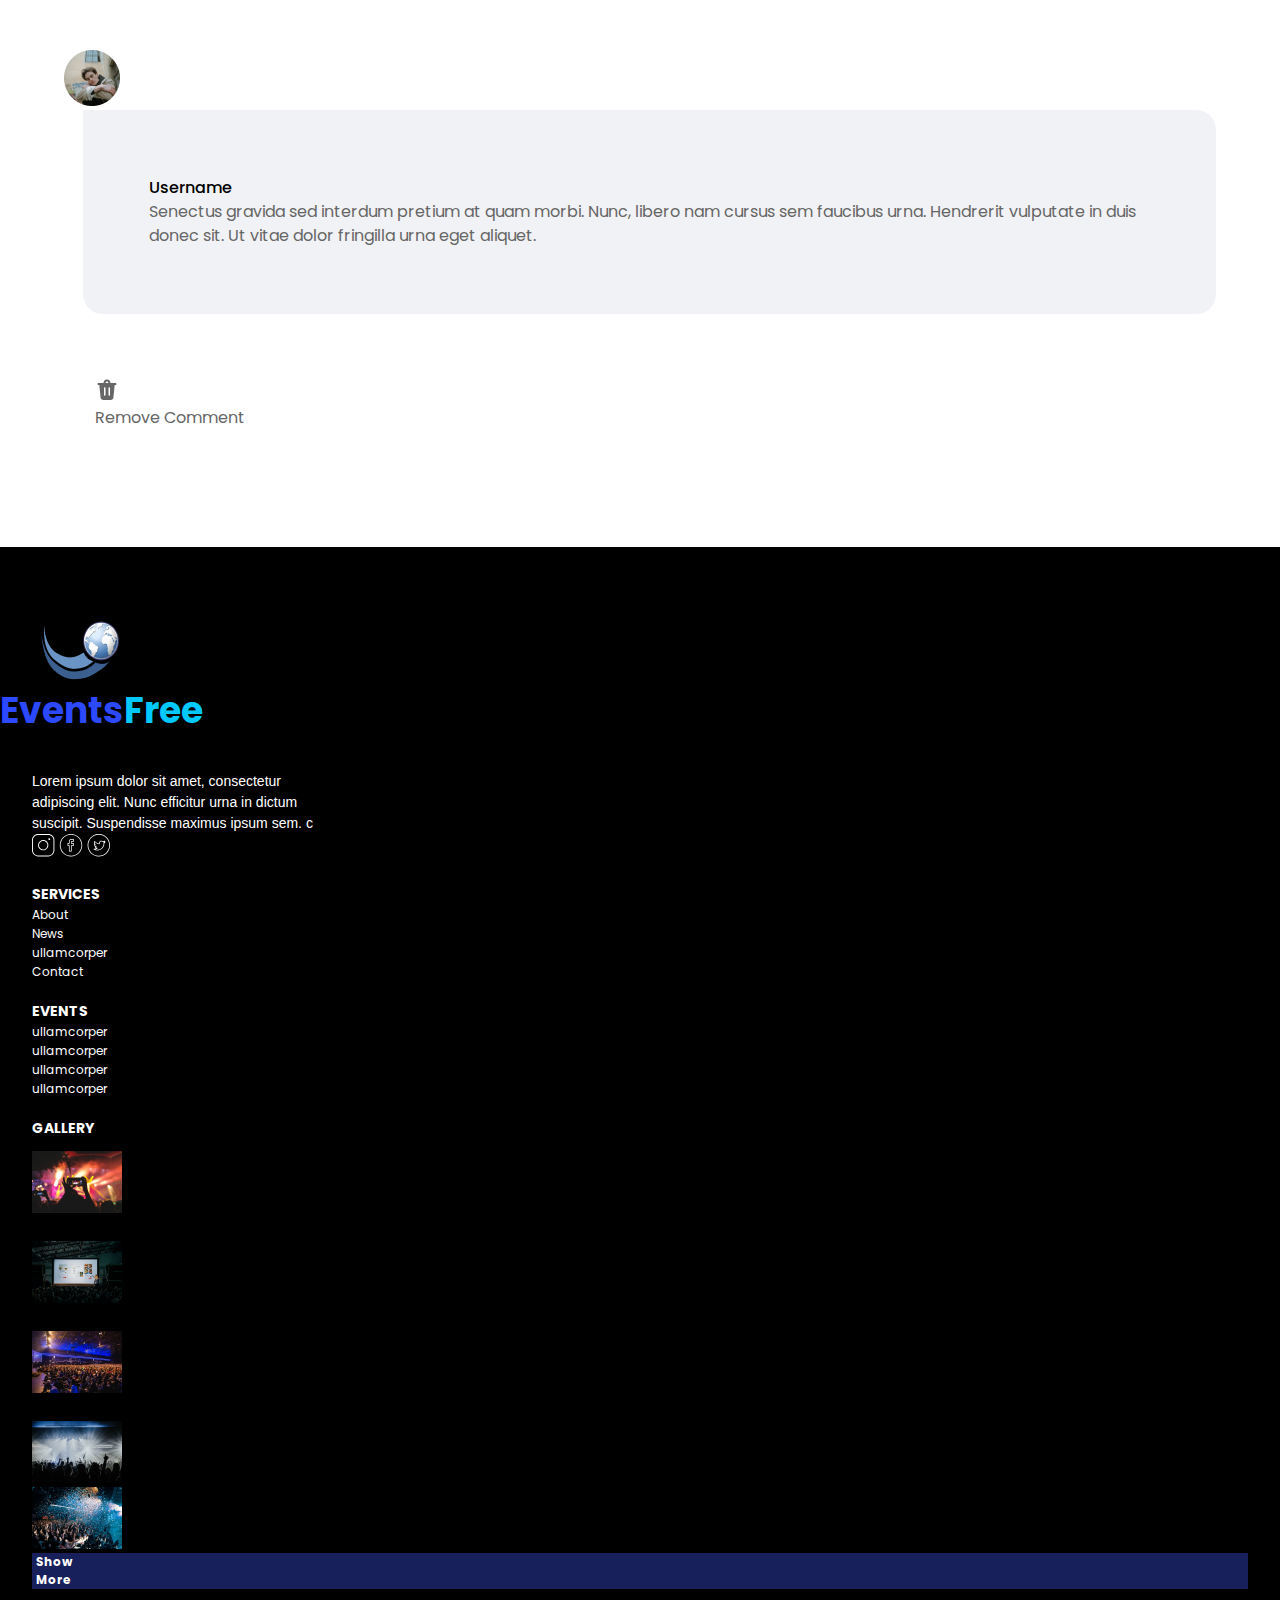
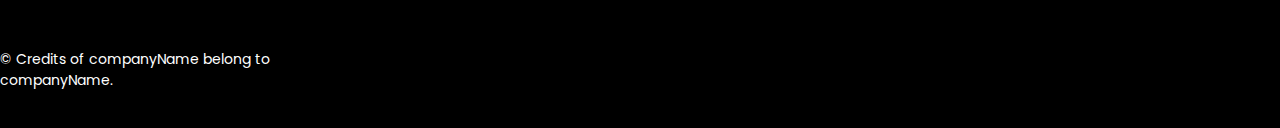
==== commit adc11e87: "cursor" ====
--- a/index.html
+++ b/index.html
@@ -18,8 +18,9 @@
                 <nav class="">
                     <div class="d-flex space-between align-items-center py-17">
                         <div class="d-flex align-items-center justify-content-center">
-                            <img src="./assets/images/logo.png" alt="logo">
-                            <p class="logo m-0 fs-20 text-nowrap">Events <span class="logo1 fs-20">Free</span></p>
+                            <img class="cursor-pointer" src="./assets/images/logo.png" alt="logo">
+                            <p class="cursor-pointer" class="logo m-0 fs-20 text-nowrap">Events <span
+                                    class="logo1 fs-20">Free</span></p>
                         </div>
 
                         <div class="menuIcon">
@@ -62,7 +63,7 @@
                         vitae dolor fringilla urna
                         eget aliquet.</p>
                     <div class="d-flex flex-wrap gap-5 pt-16">
-                        <div class="d-flex gap-2">
+                        <div class="d-flex gap-2 cursor-pointer">
                             <svg xmlns="http://www.w3.org/2000/svg" width="24" height="24" viewBox="0 0 24 24"
                                 fill="none">
                                 <g opacity="0.6">
@@ -77,7 +78,7 @@
                             <p class="about">10/02/2022</p>
                         </div>
 
-                        <div class="d-flex gap-2">
+                        <div class="d-flex gap-2 cursor-pointer">
                             <svg xmlns="http://www.w3.org/2000/svg" width="24" height="24" viewBox="0 0 24 24"
                                 fill="none">
                                 <g clip-path="url(#clip0_2_2010)">
@@ -99,7 +100,7 @@
                             <p class="about">Mumbai</p>
                         </div>
 
-                        <div class="d-flex gap-2">
+                        <div class="d-flex gap-2 cursor-pointer">
                             <svg width="24" height="24" viewBox="0 0 24 24" fill="none"
                                 xmlns="http://www.w3.org/2000/svg">
                                 <g clip-path="url(#clip0_2_1994)">
@@ -131,7 +132,7 @@
                             <p class="about">1,080</p>
                         </div>
 
-                        <div class="d-flex gap-2">
+                        <div class="d-flex gap-2 cursor-pointer">
                             <svg xmlns="http://www.w3.org/2000/svg" width="24" height="24" viewBox="0 0 24 24"
                                 fill="none">
                                 <path
@@ -141,7 +142,7 @@
                             <p class="about">1,080</p>
                         </div>
 
-                        <div class="d-flex gap-2">
+                        <div class="d-flex gap-2 cursor-pointer">
                             <svg xmlns="http://www.w3.org/2000/svg" width="24" height="24" viewBox="0 0 24 24"
                                 fill="none">
                                 <path
@@ -206,6 +207,340 @@
             </div>
         </div>
     </section>
+    <!-- =======================section-3======================= -->
+    <section class="py-50">
+        <div class="container">
+            <p class="heading-3 mb-70 underline-1">Gallery</p>
+            <div class="grid-container">
+                <div class="grid-item1"><img class="w-100 h-100" src="./assets/images/img-1.png" alt="images-1.png">
+                </div>
+                <div class="grid-item2"><img class="w-100 h-100" src="./assets/images/img-2.png" alt="images-2.png">
+                </div>
+                <div class="grid-item3"><img class="w-100 h-100" src="./assets/images/img-3.png" alt="images-3.png">
+                </div>
+                <div class="grid-item4"><img class="w-100 h-100" src="./assets/images/img-4.png" alt="images-4.png">
+                </div>
+                <div class="grid-item5"><img class="w-100 h-100 object-fit-cover border-radius"
+                        src="./assets/images/img-5.png" alt="images-5.png"></div>
+                <div class="grid-item6"><img class="w-100 h-100" src="./assets/images/img-6.png" alt="images-6.png">
+                </div>
+            </div>
+        </div>
+    </section>
+
+    <!--=======================section-4================-->
+    <section class="pb-150">
+        <div class="container">
+
+            <p class="heading-4 underline-2">Tell Us!</p>
+            <p class="my-para4 mx-auto text-center pb ">Dictumst vulputate eget quisque iaculis hendrerit quis ut
+                fringilla. Senectus gravida sed interdum pretium at quam morbi. Nunc, libero nam cursus sem faucibus
+                urna. Hendrerit vulputate in duis donec sit. Ut vitae dolor fringilla urna eget aliquet.</p>
+
+            <div class=" border  d-flex align-items-center justify-content-between p-1 gap-2 white-space-nowrap ">
+                <div class="d-flex gap-3 w-100 ">
+                    <img src="./assets/images/girl-1.png" alt="girl-1.png">
+
+                    <input type="text" id="comment" placeholder="Add a new comment"
+                        class="comment w-100  d-sm-block d-none">
+                    <input type="text" id="comment1" placeholder="comment" class="comment d-sm-none d-block w-100">
+
+
+                    <button class="comment-btn d-sm-block d-none w-1">Post Comment</button>
+                    <button class="comment-btn d-sm-none d-block">Post </button>
+
+                </div>
+
+
+            </div>
+            <div class="d-flex p-2 mt-47 ">
+                <div>
+                    <img src="./assets/images/girl-2.png" alt="girl-2.png">
+                </div>
+                <div class="d-flex w-100  ">
+                    <div class="border-2 mt-left p-2 w-100">
+                        <p class="text-4">Username</p>
+                        <p class="my-para-4 ">Dictumst vulputate eget quisque iaculis hendrerit quis ut fringilla.
+                            Senectus
+                            gravida
+                            sed interdum pretium at quam morbi. Nunc, libero nam cursus sem faucibus urna. Hendrerit
+                            vulputate in
+                            duis donec sit. Ut vitae dolor fringilla urna eget aliquet.</p>
+                    </div>
+                </div>
+            </div>
+            <div class="d-flex gap-2 m-left">
+                <svg width="24" height="24" viewBox="0 0 24 24" fill="none" xmlns="http://www.w3.org/2000/svg">
+                    <g opacity="0.6">
+                        <path
+                            d="M21.5 6C21.5 6.24493 21.41 6.48134 21.2473 6.66437C21.0845 6.84741 20.8603 6.96434 20.617 6.993L20.5 7H19.655L18.424 19.52C18.357 20.1994 18.0397 20.8295 17.5338 21.2879C17.0279 21.7462 16.3697 22.0001 15.687 22H8.313C7.63035 22.0001 6.97207 21.7462 6.4662 21.2879C5.96033 20.8295 5.64302 20.1994 5.576 19.52L4.345 7H3.5C3.23478 7 2.98043 6.89464 2.79289 6.70711C2.60536 6.51957 2.5 6.26522 2.5 6C2.5 5.73478 2.60536 5.48043 2.79289 5.29289C2.98043 5.10536 3.23478 5 3.5 5H8.5C8.5 4.54037 8.59053 4.08525 8.76642 3.66061C8.94231 3.23597 9.20012 2.85013 9.52513 2.52513C9.85013 2.20012 10.236 1.94231 10.6606 1.76642C11.0852 1.59053 11.5404 1.5 12 1.5C12.4596 1.5 12.9148 1.59053 13.3394 1.76642C13.764 1.94231 14.1499 2.20012 14.4749 2.52513C14.7999 2.85013 15.0577 3.23597 15.2336 3.66061C15.4095 4.08525 15.5 4.54037 15.5 5H20.5C20.7652 5 21.0196 5.10536 21.2071 5.29289C21.3946 5.48043 21.5 5.73478 21.5 6ZM14.25 9.25C14.0688 9.25001 13.8937 9.31564 13.7571 9.43477C13.6205 9.55389 13.5316 9.71845 13.507 9.898L13.5 10V17L13.507 17.102C13.5317 17.2815 13.6206 17.446 13.7571 17.5651C13.8937 17.6842 14.0688 17.7498 14.25 17.7498C14.4312 17.7498 14.6063 17.6842 14.7429 17.5651C14.8794 17.446 14.9683 17.2815 14.993 17.102L15 17V10L14.993 9.898C14.9684 9.71845 14.8795 9.55389 14.7429 9.43477C14.6063 9.31564 14.4312 9.25001 14.25 9.25ZM9.75 9.25C9.56876 9.25001 9.39366 9.31564 9.25707 9.43477C9.12048 9.55389 9.03165 9.71845 9.007 9.898L9 10V17L9.007 17.102C9.0317 17.2815 9.12055 17.446 9.25714 17.5651C9.39372 17.6842 9.5688 17.7498 9.75 17.7498C9.9312 17.7498 10.1063 17.6842 10.2429 17.5651C10.3794 17.446 10.4683 17.2815 10.493 17.102L10.5 17V10L10.493 9.898C10.4684 9.71845 10.3795 9.55389 10.2429 9.43477C10.1063 9.31564 9.93124 9.25001 9.75 9.25ZM12 3.5C11.6022 3.5 11.2206 3.65804 10.9393 3.93934C10.658 4.22064 10.5 4.60218 10.5 5H13.5C13.5 4.60218 13.342 4.22064 13.0607 3.93934C12.7794 3.65804 12.3978 3.5 12 3.5Z"
+                            fill="black" />
+                    </g>
+                </svg>
+                <p class="remove-comment">Remove Comment</p>
+            </div>
+            <div class="d-flex p-2 ">
+                <div>
+                    <img src="./assets/images/girl-3.png" alt="girl-3.pmg">
+                </div>
+                <div class="d-flex w-100  ">
+                    <div class="border-2 mt-left p-2 w-100">
+                        <p class="text-4">Username</p>
+                        <p class="my-para4 ">Dictumst vulputate eget quisque iaculis hendrerit quis ut fringilla.</p>
+                    </div>
+                </div>
+            </div>
+            <div class="d-flex gap-2 m-left">
+                <svg width="24" height="24" viewBox="0 0 24 24" fill="none" xmlns="http://www.w3.org/2000/svg">
+                    <g opacity="0.6">
+                        <path
+                            d="M21.5 6C21.5 6.24493 21.41 6.48134 21.2473 6.66437C21.0845 6.84741 20.8603 6.96434 20.617 6.993L20.5 7H19.655L18.424 19.52C18.357 20.1994 18.0397 20.8295 17.5338 21.2879C17.0279 21.7462 16.3697 22.0001 15.687 22H8.313C7.63035 22.0001 6.97207 21.7462 6.4662 21.2879C5.96033 20.8295 5.64302 20.1994 5.576 19.52L4.345 7H3.5C3.23478 7 2.98043 6.89464 2.79289 6.70711C2.60536 6.51957 2.5 6.26522 2.5 6C2.5 5.73478 2.60536 5.48043 2.79289 5.29289C2.98043 5.10536 3.23478 5 3.5 5H8.5C8.5 4.54037 8.59053 4.08525 8.76642 3.66061C8.94231 3.23597 9.20012 2.85013 9.52513 2.52513C9.85013 2.20012 10.236 1.94231 10.6606 1.76642C11.0852 1.59053 11.5404 1.5 12 1.5C12.4596 1.5 12.9148 1.59053 13.3394 1.76642C13.764 1.94231 14.1499 2.20012 14.4749 2.52513C14.7999 2.85013 15.0577 3.23597 15.2336 3.66061C15.4095 4.08525 15.5 4.54037 15.5 5H20.5C20.7652 5 21.0196 5.10536 21.2071 5.29289C21.3946 5.48043 21.5 5.73478 21.5 6ZM14.25 9.25C14.0688 9.25001 13.8937 9.31564 13.7571 9.43477C13.6205 9.55389 13.5316 9.71845 13.507 9.898L13.5 10V17L13.507 17.102C13.5317 17.2815 13.6206 17.446 13.7571 17.5651C13.8937 17.6842 14.0688 17.7498 14.25 17.7498C14.4312 17.7498 14.6063 17.6842 14.7429 17.5651C14.8794 17.446 14.9683 17.2815 14.993 17.102L15 17V10L14.993 9.898C14.9684 9.71845 14.8795 9.55389 14.7429 9.43477C14.6063 9.31564 14.4312 9.25001 14.25 9.25ZM9.75 9.25C9.56876 9.25001 9.39366 9.31564 9.25707 9.43477C9.12048 9.55389 9.03165 9.71845 9.007 9.898L9 10V17L9.007 17.102C9.0317 17.2815 9.12055 17.446 9.25714 17.5651C9.39372 17.6842 9.5688 17.7498 9.75 17.7498C9.9312 17.7498 10.1063 17.6842 10.2429 17.5651C10.3794 17.446 10.4683 17.2815 10.493 17.102L10.5 17V10L10.493 9.898C10.4684 9.71845 10.3795 9.55389 10.2429 9.43477C10.1063 9.31564 9.93124 9.25001 9.75 9.25ZM12 3.5C11.6022 3.5 11.2206 3.65804 10.9393 3.93934C10.658 4.22064 10.5 4.60218 10.5 5H13.5C13.5 4.60218 13.342 4.22064 13.0607 3.93934C12.7794 3.65804 12.3978 3.5 12 3.5Z"
+                            fill="black" />
+                    </g>
+                </svg>
+                <p class="remove-comment">Remove Comment</p>
+            </div>
+            <div class="d-flex p-2 ">
+                <div>
+                    <img src="./assets/images/girl-4.png" alt="girl-4.png">
+                </div>
+                <div class="d-flex w-100  ">
+                    <div class="border-2 mt-left p-2 w-100">
+                        <p class="text-4">Username</p>
+                        <p class="my-para4">Senectus gravida sed interdum pretium at quam morbi. Nunc, libero nam cursus
+                            sem
+                            faucibus urna. Hendrerit vulputate in duis donec sit. Ut vitae dolor fringilla urna eget
+                            aliquet.</p>
+                    </div>
+                </div>
+            </div>
+            <div class="d-flex gap-2 m-left">
+                <svg width="24" height="24" viewBox="0 0 24 24" fill="none" xmlns="http://www.w3.org/2000/svg">
+                    <g opacity="0.6">
+                        <path
+                            d="M21.5 6C21.5 6.24493 21.41 6.48134 21.2473 6.66437C21.0845 6.84741 20.8603 6.96434 20.617 6.993L20.5 7H19.655L18.424 19.52C18.357 20.1994 18.0397 20.8295 17.5338 21.2879C17.0279 21.7462 16.3697 22.0001 15.687 22H8.313C7.63035 22.0001 6.97207 21.7462 6.4662 21.2879C5.96033 20.8295 5.64302 20.1994 5.576 19.52L4.345 7H3.5C3.23478 7 2.98043 6.89464 2.79289 6.70711C2.60536 6.51957 2.5 6.26522 2.5 6C2.5 5.73478 2.60536 5.48043 2.79289 5.29289C2.98043 5.10536 3.23478 5 3.5 5H8.5C8.5 4.54037 8.59053 4.08525 8.76642 3.66061C8.94231 3.23597 9.20012 2.85013 9.52513 2.52513C9.85013 2.20012 10.236 1.94231 10.6606 1.76642C11.0852 1.59053 11.5404 1.5 12 1.5C12.4596 1.5 12.9148 1.59053 13.3394 1.76642C13.764 1.94231 14.1499 2.20012 14.4749 2.52513C14.7999 2.85013 15.0577 3.23597 15.2336 3.66061C15.4095 4.08525 15.5 4.54037 15.5 5H20.5C20.7652 5 21.0196 5.10536 21.2071 5.29289C21.3946 5.48043 21.5 5.73478 21.5 6ZM14.25 9.25C14.0688 9.25001 13.8937 9.31564 13.7571 9.43477C13.6205 9.55389 13.5316 9.71845 13.507 9.898L13.5 10V17L13.507 17.102C13.5317 17.2815 13.6206 17.446 13.7571 17.5651C13.8937 17.6842 14.0688 17.7498 14.25 17.7498C14.4312 17.7498 14.6063 17.6842 14.7429 17.5651C14.8794 17.446 14.9683 17.2815 14.993 17.102L15 17V10L14.993 9.898C14.9684 9.71845 14.8795 9.55389 14.7429 9.43477C14.6063 9.31564 14.4312 9.25001 14.25 9.25ZM9.75 9.25C9.56876 9.25001 9.39366 9.31564 9.25707 9.43477C9.12048 9.55389 9.03165 9.71845 9.007 9.898L9 10V17L9.007 17.102C9.0317 17.2815 9.12055 17.446 9.25714 17.5651C9.39372 17.6842 9.5688 17.7498 9.75 17.7498C9.9312 17.7498 10.1063 17.6842 10.2429 17.5651C10.3794 17.446 10.4683 17.2815 10.493 17.102L10.5 17V10L10.493 9.898C10.4684 9.71845 10.3795 9.55389 10.2429 9.43477C10.1063 9.31564 9.93124 9.25001 9.75 9.25ZM12 3.5C11.6022 3.5 11.2206 3.65804 10.9393 3.93934C10.658 4.22064 10.5 4.60218 10.5 5H13.5C13.5 4.60218 13.342 4.22064 13.0607 3.93934C12.7794 3.65804 12.3978 3.5 12 3.5Z"
+                            fill="black" />
+                    </g>
+                </svg>
+                <p class="remove-comment">Remove Comment</p>
+            </div>
+            <div class="d-flex p-2 ">
+                <div>
+                    <img src="./assets/images/girl-5.png" alt="girl-5.png">
+                </div>
+                <div class="d-flex w-100  ">
+                    <div class="border-2 mt-left p-2 w-100">
+                        <p class="text-4">Username</p>
+                        <p class="my-para4">Senectus gravida sed interdum pretium at quam morbi. Nunc, libero nam cursus
+                            sem
+                            faucibus urna. Hendrerit vulputate in duis donec sit. Ut vitae dolor fringilla urna eget
+                            aliquet.</p>
+                    </div>
+                </div>
+            </div>
+            <div class="d-flex gap-2 m-left">
+                <svg width="24" height="24" viewBox="0 0 24 24" fill="none" xmlns="http://www.w3.org/2000/svg">
+                    <g opacity="0.6">
+                        <path
+                            d="M21.5 6C21.5 6.24493 21.41 6.48134 21.2473 6.66437C21.0845 6.84741 20.8603 6.96434 20.617 6.993L20.5 7H19.655L18.424 19.52C18.357 20.1994 18.0397 20.8295 17.5338 21.2879C17.0279 21.7462 16.3697 22.0001 15.687 22H8.313C7.63035 22.0001 6.97207 21.7462 6.4662 21.2879C5.96033 20.8295 5.64302 20.1994 5.576 19.52L4.345 7H3.5C3.23478 7 2.98043 6.89464 2.79289 6.70711C2.60536 6.51957 2.5 6.26522 2.5 6C2.5 5.73478 2.60536 5.48043 2.79289 5.29289C2.98043 5.10536 3.23478 5 3.5 5H8.5C8.5 4.54037 8.59053 4.08525 8.76642 3.66061C8.94231 3.23597 9.20012 2.85013 9.52513 2.52513C9.85013 2.20012 10.236 1.94231 10.6606 1.76642C11.0852 1.59053 11.5404 1.5 12 1.5C12.4596 1.5 12.9148 1.59053 13.3394 1.76642C13.764 1.94231 14.1499 2.20012 14.4749 2.52513C14.7999 2.85013 15.0577 3.23597 15.2336 3.66061C15.4095 4.08525 15.5 4.54037 15.5 5H20.5C20.7652 5 21.0196 5.10536 21.2071 5.29289C21.3946 5.48043 21.5 5.73478 21.5 6ZM14.25 9.25C14.0688 9.25001 13.8937 9.31564 13.7571 9.43477C13.6205 9.55389 13.5316 9.71845 13.507 9.898L13.5 10V17L13.507 17.102C13.5317 17.2815 13.6206 17.446 13.7571 17.5651C13.8937 17.6842 14.0688 17.7498 14.25 17.7498C14.4312 17.7498 14.6063 17.6842 14.7429 17.5651C14.8794 17.446 14.9683 17.2815 14.993 17.102L15 17V10L14.993 9.898C14.9684 9.71845 14.8795 9.55389 14.7429 9.43477C14.6063 9.31564 14.4312 9.25001 14.25 9.25ZM9.75 9.25C9.56876 9.25001 9.39366 9.31564 9.25707 9.43477C9.12048 9.55389 9.03165 9.71845 9.007 9.898L9 10V17L9.007 17.102C9.0317 17.2815 9.12055 17.446 9.25714 17.5651C9.39372 17.6842 9.5688 17.7498 9.75 17.7498C9.9312 17.7498 10.1063 17.6842 10.2429 17.5651C10.3794 17.446 10.4683 17.2815 10.493 17.102L10.5 17V10L10.493 9.898C10.4684 9.71845 10.3795 9.55389 10.2429 9.43477C10.1063 9.31564 9.93124 9.25001 9.75 9.25ZM12 3.5C11.6022 3.5 11.2206 3.65804 10.9393 3.93934C10.658 4.22064 10.5 4.60218 10.5 5H13.5C13.5 4.60218 13.342 4.22064 13.0607 3.93934C12.7794 3.65804 12.3978 3.5 12 3.5Z"
+                            fill="black" />
+                    </g>
+                </svg>
+                <p class="remove-comment">Remove Comment</p>
+            </div>
+            <div class="d-flex p-2 ">
+                <div>
+                    <img src="./assets/images/girl-6.png" alt="girl-6.png">
+                </div>
+                <div class="d-flex w-100 ">
+                    <div class="border-2 mt-left p-2 w-100">
+                        <p class="text-4">Username</p>
+                        <p class="my-para4">Senectus gravida sed interdum pretium at quam morbi. Nunc, libero nam cursus
+                            sem
+                            faucibus urna. Hendrerit vulputate in duis donec sit. Ut vitae dolor fringilla urna eget
+                            aliquet.</p>
+                    </div>
+                </div>
+            </div>
+            <div class="d-flex gap-2 m-left">
+                <svg width="24" height="24" viewBox="0 0 24 24" fill="none" xmlns="http://www.w3.org/2000/svg">
+                    <g opacity="0.6">
+                        <path
+                            d="M21.5 6C21.5 6.24493 21.41 6.48134 21.2473 6.66437C21.0845 6.84741 20.8603 6.96434 20.617 6.993L20.5 7H19.655L18.424 19.52C18.357 20.1994 18.0397 20.8295 17.5338 21.2879C17.0279 21.7462 16.3697 22.0001 15.687 22H8.313C7.63035 22.0001 6.97207 21.7462 6.4662 21.2879C5.96033 20.8295 5.64302 20.1994 5.576 19.52L4.345 7H3.5C3.23478 7 2.98043 6.89464 2.79289 6.70711C2.60536 6.51957 2.5 6.26522 2.5 6C2.5 5.73478 2.60536 5.48043 2.79289 5.29289C2.98043 5.10536 3.23478 5 3.5 5H8.5C8.5 4.54037 8.59053 4.08525 8.76642 3.66061C8.94231 3.23597 9.20012 2.85013 9.52513 2.52513C9.85013 2.20012 10.236 1.94231 10.6606 1.76642C11.0852 1.59053 11.5404 1.5 12 1.5C12.4596 1.5 12.9148 1.59053 13.3394 1.76642C13.764 1.94231 14.1499 2.20012 14.4749 2.52513C14.7999 2.85013 15.0577 3.23597 15.2336 3.66061C15.4095 4.08525 15.5 4.54037 15.5 5H20.5C20.7652 5 21.0196 5.10536 21.2071 5.29289C21.3946 5.48043 21.5 5.73478 21.5 6ZM14.25 9.25C14.0688 9.25001 13.8937 9.31564 13.7571 9.43477C13.6205 9.55389 13.5316 9.71845 13.507 9.898L13.5 10V17L13.507 17.102C13.5317 17.2815 13.6206 17.446 13.7571 17.5651C13.8937 17.6842 14.0688 17.7498 14.25 17.7498C14.4312 17.7498 14.6063 17.6842 14.7429 17.5651C14.8794 17.446 14.9683 17.2815 14.993 17.102L15 17V10L14.993 9.898C14.9684 9.71845 14.8795 9.55389 14.7429 9.43477C14.6063 9.31564 14.4312 9.25001 14.25 9.25ZM9.75 9.25C9.56876 9.25001 9.39366 9.31564 9.25707 9.43477C9.12048 9.55389 9.03165 9.71845 9.007 9.898L9 10V17L9.007 17.102C9.0317 17.2815 9.12055 17.446 9.25714 17.5651C9.39372 17.6842 9.5688 17.7498 9.75 17.7498C9.9312 17.7498 10.1063 17.6842 10.2429 17.5651C10.3794 17.446 10.4683 17.2815 10.493 17.102L10.5 17V10L10.493 9.898C10.4684 9.71845 10.3795 9.55389 10.2429 9.43477C10.1063 9.31564 9.93124 9.25001 9.75 9.25ZM12 3.5C11.6022 3.5 11.2206 3.65804 10.9393 3.93934C10.658 4.22064 10.5 4.60218 10.5 5H13.5C13.5 4.60218 13.342 4.22064 13.0607 3.93934C12.7794 3.65804 12.3978 3.5 12 3.5Z"
+                            fill="black" />
+                    </g>
+                </svg>
+                <p class="remove-comment">Remove Comment</p>
+            </div>
+            <div class="d-flex p-2 ">
+                <div>
+                    <img src="./assets/images/man-1.png" alt="man-1.png">
+                </div>
+                <div class="d-flex w-100  ">
+                    <div class="border-2 mt-left p-2 w-100">
+                        <p class="text-4">Username</p>
+                        <p class="my-para4">Senectus gravida sed interdum pretium at quam morbi. Nunc, libero nam cursus
+                            sem
+                            faucibus urna. Hendrerit vulputate in duis donec sit. Ut vitae dolor fringilla urna eget
+                            aliquet.</p>
+                    </div>
+                </div>
+            </div>
+            <div class="d-flex gap-2 m-left">
+                <svg width="24" height="24" viewBox="0 0 24 24" fill="none" xmlns="http://www.w3.org/2000/svg">
+                    <g opacity="0.6">
+                        <path
+                            d="M21.5 6C21.5 6.24493 21.41 6.48134 21.2473 6.66437C21.0845 6.84741 20.8603 6.96434 20.617 6.993L20.5 7H19.655L18.424 19.52C18.357 20.1994 18.0397 20.8295 17.5338 21.2879C17.0279 21.7462 16.3697 22.0001 15.687 22H8.313C7.63035 22.0001 6.97207 21.7462 6.4662 21.2879C5.96033 20.8295 5.64302 20.1994 5.576 19.52L4.345 7H3.5C3.23478 7 2.98043 6.89464 2.79289 6.70711C2.60536 6.51957 2.5 6.26522 2.5 6C2.5 5.73478 2.60536 5.48043 2.79289 5.29289C2.98043 5.10536 3.23478 5 3.5 5H8.5C8.5 4.54037 8.59053 4.08525 8.76642 3.66061C8.94231 3.23597 9.20012 2.85013 9.52513 2.52513C9.85013 2.20012 10.236 1.94231 10.6606 1.76642C11.0852 1.59053 11.5404 1.5 12 1.5C12.4596 1.5 12.9148 1.59053 13.3394 1.76642C13.764 1.94231 14.1499 2.20012 14.4749 2.52513C14.7999 2.85013 15.0577 3.23597 15.2336 3.66061C15.4095 4.08525 15.5 4.54037 15.5 5H20.5C20.7652 5 21.0196 5.10536 21.2071 5.29289C21.3946 5.48043 21.5 5.73478 21.5 6ZM14.25 9.25C14.0688 9.25001 13.8937 9.31564 13.7571 9.43477C13.6205 9.55389 13.5316 9.71845 13.507 9.898L13.5 10V17L13.507 17.102C13.5317 17.2815 13.6206 17.446 13.7571 17.5651C13.8937 17.6842 14.0688 17.7498 14.25 17.7498C14.4312 17.7498 14.6063 17.6842 14.7429 17.5651C14.8794 17.446 14.9683 17.2815 14.993 17.102L15 17V10L14.993 9.898C14.9684 9.71845 14.8795 9.55389 14.7429 9.43477C14.6063 9.31564 14.4312 9.25001 14.25 9.25ZM9.75 9.25C9.56876 9.25001 9.39366 9.31564 9.25707 9.43477C9.12048 9.55389 9.03165 9.71845 9.007 9.898L9 10V17L9.007 17.102C9.0317 17.2815 9.12055 17.446 9.25714 17.5651C9.39372 17.6842 9.5688 17.7498 9.75 17.7498C9.9312 17.7498 10.1063 17.6842 10.2429 17.5651C10.3794 17.446 10.4683 17.2815 10.493 17.102L10.5 17V10L10.493 9.898C10.4684 9.71845 10.3795 9.55389 10.2429 9.43477C10.1063 9.31564 9.93124 9.25001 9.75 9.25ZM12 3.5C11.6022 3.5 11.2206 3.65804 10.9393 3.93934C10.658 4.22064 10.5 4.60218 10.5 5H13.5C13.5 4.60218 13.342 4.22064 13.0607 3.93934C12.7794 3.65804 12.3978 3.5 12 3.5Z"
+                            fill="black" />
+                    </g>
+                </svg>
+                <p class="remove-comment">Remove Comment</p>
+            </div>
+            <div class="d-flex p-2 ">
+                <div>
+                    <img src="./assets/images/man-2.png" alt="man-2.png">
+                </div>
+                <div class="d-flex w-100  ">
+                    <div class="border-2 mt-left p-2 w-100">
+                        <p class="text-4">Username</p>
+                        <p class="my-para4">Senectus gravida sed interdum pretium at quam morbi. Nunc, libero nam cursus
+                            sem
+                            faucibus urna. Hendrerit vulputate in duis donec sit. Ut vitae dolor fringilla urna eget
+                            aliquet.</p>
+                    </div>
+                </div>
+            </div>
+            <div class="d-flex gap-2 m-left">
+                <svg width="24" height="24" viewBox="0 0 24 24" fill="none" xmlns="http://www.w3.org/2000/svg">
+                    <g opacity="0.6">
+                        <path
+                            d="M21.5 6C21.5 6.24493 21.41 6.48134 21.2473 6.66437C21.0845 6.84741 20.8603 6.96434 20.617 6.993L20.5 7H19.655L18.424 19.52C18.357 20.1994 18.0397 20.8295 17.5338 21.2879C17.0279 21.7462 16.3697 22.0001 15.687 22H8.313C7.63035 22.0001 6.97207 21.7462 6.4662 21.2879C5.96033 20.8295 5.64302 20.1994 5.576 19.52L4.345 7H3.5C3.23478 7 2.98043 6.89464 2.79289 6.70711C2.60536 6.51957 2.5 6.26522 2.5 6C2.5 5.73478 2.60536 5.48043 2.79289 5.29289C2.98043 5.10536 3.23478 5 3.5 5H8.5C8.5 4.54037 8.59053 4.08525 8.76642 3.66061C8.94231 3.23597 9.20012 2.85013 9.52513 2.52513C9.85013 2.20012 10.236 1.94231 10.6606 1.76642C11.0852 1.59053 11.5404 1.5 12 1.5C12.4596 1.5 12.9148 1.59053 13.3394 1.76642C13.764 1.94231 14.1499 2.20012 14.4749 2.52513C14.7999 2.85013 15.0577 3.23597 15.2336 3.66061C15.4095 4.08525 15.5 4.54037 15.5 5H20.5C20.7652 5 21.0196 5.10536 21.2071 5.29289C21.3946 5.48043 21.5 5.73478 21.5 6ZM14.25 9.25C14.0688 9.25001 13.8937 9.31564 13.7571 9.43477C13.6205 9.55389 13.5316 9.71845 13.507 9.898L13.5 10V17L13.507 17.102C13.5317 17.2815 13.6206 17.446 13.7571 17.5651C13.8937 17.6842 14.0688 17.7498 14.25 17.7498C14.4312 17.7498 14.6063 17.6842 14.7429 17.5651C14.8794 17.446 14.9683 17.2815 14.993 17.102L15 17V10L14.993 9.898C14.9684 9.71845 14.8795 9.55389 14.7429 9.43477C14.6063 9.31564 14.4312 9.25001 14.25 9.25ZM9.75 9.25C9.56876 9.25001 9.39366 9.31564 9.25707 9.43477C9.12048 9.55389 9.03165 9.71845 9.007 9.898L9 10V17L9.007 17.102C9.0317 17.2815 9.12055 17.446 9.25714 17.5651C9.39372 17.6842 9.5688 17.7498 9.75 17.7498C9.9312 17.7498 10.1063 17.6842 10.2429 17.5651C10.3794 17.446 10.4683 17.2815 10.493 17.102L10.5 17V10L10.493 9.898C10.4684 9.71845 10.3795 9.55389 10.2429 9.43477C10.1063 9.31564 9.93124 9.25001 9.75 9.25ZM12 3.5C11.6022 3.5 11.2206 3.65804 10.9393 3.93934C10.658 4.22064 10.5 4.60218 10.5 5H13.5C13.5 4.60218 13.342 4.22064 13.0607 3.93934C12.7794 3.65804 12.3978 3.5 12 3.5Z"
+                            fill="black" />
+                    </g>
+                </svg>
+                <p class="remove-comment">Remove Comment</p>
+            </div>
+
+
+        </div>
+        </div>
+        </div>
+    </section>
+
+    <!-- ==================section-5===================== -->
+    <section class="bg-clr2 py-70">
+        <div class="container">
+            <div class="row">
+                <div class="col-5 col-lg-6 col-12">
+                    <div class="d-flex align-items-center mb-36">
+                        <img class="cursor-pointer pl-2" src="./assets/images/logo.png" alt="logo.png">
+                        <p class="logo mb-0 cursor-pointer fs-25">Events<span
+                                class="logo1 mb-0 cursor-pointer fs-25">Free</span></p>
+                    </div>
+                    <p class="my-para6 pl-2">Lorem ipsum dolor sit amet, consectetur<br> adipiscing elit. Nunc efficitur
+                        urna in
+                        dictum<br> suscipit. Suspendisse maximus ipsum sem. c </p>
+                    <div class="d-flex gap-3">
+                        <span class="cursor-pointer pl-2">
+                            <svg width="23" height="23" viewBox="0 0 23 23" fill="none"
+                                xmlns="http://www.w3.org/2000/svg">
+                                <path
+                                    d="M11.2 6.06667C10.1847 6.06667 9.19225 6.36773 8.34807 6.93179C7.5039 7.49585 6.84595 8.29756 6.45742 9.23556C6.06889 10.1736 5.96723 11.2057 6.1653 12.2015C6.36337 13.1972 6.85228 14.1119 7.57018 14.8298C8.28809 15.5477 9.20277 16.0366 10.1985 16.2347C11.1943 16.4328 12.2264 16.3311 13.1644 15.9426C14.1024 15.5541 14.9042 14.8961 15.4682 14.0519C16.0323 13.2078 16.3333 12.2153 16.3333 11.2C16.3318 9.83903 15.7905 8.53424 14.8281 7.57189C13.8658 6.60954 12.561 6.06821 11.2 6.06667ZM11.2 15.4C10.3693 15.4 9.55729 15.1537 8.86661 14.6922C8.17592 14.2307 7.63759 13.5747 7.31971 12.8073C7.00182 12.0398 6.91864 11.1953 7.0807 10.3806C7.24276 9.5659 7.64277 8.81753 8.23015 8.23015C8.81753 7.64277 9.5659 7.24276 10.3806 7.0807C11.1953 6.91864 12.0398 7.00182 12.8073 7.31971C13.5747 7.63759 14.2307 8.17592 14.6922 8.86661C15.1537 9.55729 15.4 10.3693 15.4 11.2C15.3988 12.3135 14.9559 13.3811 14.1685 14.1685C13.3811 14.9559 12.3135 15.3988 11.2 15.4ZM16.3333 0H6.06667C4.45825 0.00182184 2.91622 0.641572 1.7789 1.7789C0.641572 2.91622 0.00182184 4.45825 0 6.06667V16.3333C0.00182184 17.9418 0.641572 19.4838 1.7789 20.6211C2.91622 21.7584 4.45825 22.3982 6.06667 22.4H16.3333C17.9418 22.3982 19.4838 21.7584 20.6211 20.6211C21.7584 19.4838 22.3982 17.9418 22.4 16.3333V6.06667C22.3982 4.45825 21.7584 2.91622 20.6211 1.7789C19.4838 0.641572 17.9418 0.00182184 16.3333 0ZM21.4667 16.3333C21.4651 17.6943 20.9238 18.9991 19.9614 19.9614C18.9991 20.9238 17.6943 21.4651 16.3333 21.4667H6.06667C4.7057 21.4651 3.40091 20.9238 2.43856 19.9614C1.4762 18.9991 0.934877 17.6943 0.933333 16.3333V6.06667C0.934877 4.7057 1.4762 3.40091 2.43856 2.43856C3.40091 1.4762 4.7057 0.934877 6.06667 0.933333H16.3333C17.6943 0.934877 18.9991 1.4762 19.9614 2.43856C20.9238 3.40091 21.4651 4.7057 21.4667 6.06667V16.3333ZM18.2 5.13333C18.2 5.31793 18.1453 5.49838 18.0427 5.65187C17.9401 5.80535 17.7944 5.92498 17.6238 5.99562C17.4533 6.06626 17.2656 6.08475 17.0846 6.04873C16.9035 6.01272 16.7372 5.92383 16.6067 5.7933C16.4762 5.66277 16.3873 5.49647 16.3513 5.31542C16.3153 5.13437 16.3337 4.94671 16.4044 4.77616C16.475 4.60562 16.5946 4.45985 16.7481 4.3573C16.9016 4.25474 17.0821 4.2 17.2667 4.2C17.5141 4.20031 17.7513 4.29874 17.9263 4.47371C18.1013 4.64867 18.1997 4.88589 18.2 5.13333Z"
+                                    fill="white" />
+                            </svg>
+                        </span>
+                        <span class="cursor-pointer">
+                            <svg width="24" height="23" viewBox="0 0 24 23" fill="none"
+                                xmlns="http://www.w3.org/2000/svg">
+                                <path
+                                    d="M12.0243 0C5.8356 0 0.799805 5.0344 0.799805 11.2238C0.799805 17.4132 5.8356 22.4476 12.0243 22.4476C18.213 22.4476 23.2488 17.4132 23.2488 11.2238C23.2488 5.0344 18.213 0 12.0243 0ZM12.0243 21.7C6.2479 21.7 1.5488 17.0002 1.5488 11.2238C1.5488 5.4474 6.2479 0.7476 12.0243 0.7476C17.8007 0.7476 22.4998 5.4474 22.4998 11.2238C22.4998 17.0002 17.8007 21.7 12.0243 21.7Z"
+                                    fill="white" />
+                                <path
+                                    d="M14.4742 4.92366H12.6066C10.228 4.89986 9.92423 6.37196 9.92423 7.96516V9.12366H8.87423C8.82677 9.11732 8.77849 9.12201 8.73313 9.13736C8.68778 9.1527 8.64658 9.1783 8.61272 9.21215C8.57886 9.24601 8.55327 9.28722 8.53792 9.33257C8.52257 9.37792 8.51789 9.4262 8.52423 9.47366V11.5737C8.51789 11.6211 8.52257 11.6694 8.53792 11.7148C8.55327 11.7601 8.57886 11.8013 8.61272 11.8352C8.64658 11.869 8.68778 11.8946 8.73313 11.91C8.77849 11.9253 8.82677 11.93 8.87423 11.9237H9.92423V17.1737C9.91839 17.2212 9.9235 17.2695 9.93917 17.3147C9.95483 17.36 9.98064 17.4011 10.0146 17.4348C10.0486 17.4686 10.0898 17.4942 10.1352 17.5096C10.1805 17.525 10.2288 17.5298 10.2763 17.5237H12.4148C12.6213 17.5475 12.7886 17.3802 12.7228 17.1737L12.7242 11.9237H14.4742C14.5217 11.93 14.57 11.9253 14.6153 11.91C14.6607 11.8946 14.7019 11.869 14.7357 11.8352C14.7696 11.8013 14.7952 11.7601 14.8105 11.7148C14.8259 11.6694 14.8306 11.6211 14.8242 11.5737V9.47366C14.8306 9.4262 14.8259 9.37792 14.8105 9.33257C14.7952 9.28722 14.7696 9.24601 14.7357 9.21215C14.7019 9.1783 14.6607 9.1527 14.6153 9.13736C14.57 9.12201 14.5217 9.11732 14.4742 9.12366H12.7221L12.7242 8.07366C12.7921 7.62636 12.7921 7.69916 13.2072 7.72366H14.4595C14.5568 7.70196 14.6604 7.71386 14.7332 7.64316C14.806 7.57246 14.848 7.47586 14.8235 7.37366V5.27366C14.83 5.22624 14.8254 5.17797 14.8102 5.13261C14.7949 5.08725 14.7694 5.04602 14.7356 5.01215C14.7018 4.97828 14.6606 4.95267 14.6153 4.93732C14.5699 4.92197 14.5217 4.91729 14.4742 4.92366ZM14.0997 6.98446L13.2219 6.95086C12.1348 6.95086 12.0438 7.54096 12.0438 8.14506L12.041 9.47226C12.0409 9.52141 12.0505 9.57009 12.0693 9.61552C12.088 9.66095 12.1155 9.70225 12.1503 9.73703C12.185 9.77181 12.2262 9.79941 12.2716 9.81824C12.317 9.83707 12.3657 9.84676 12.4148 9.84676H14.1242V11.1992H12.4162C12.317 11.1992 12.2219 11.2385 12.1517 11.3086C12.0814 11.3787 12.0419 11.4738 12.0417 11.573L12.041 16.8237H10.6242V11.5737C10.6242 11.3672 10.4835 11.1999 10.2763 11.1999H9.22423V9.84746H10.2763C10.3254 9.84754 10.3741 9.83793 10.4195 9.81919C10.4649 9.80045 10.5062 9.77295 10.5409 9.73826C10.6109 9.66756 10.6235 9.57236 10.6235 9.47296V7.96446C10.6235 6.39506 10.9406 5.64746 12.6059 5.64746H14.099V6.98446H14.0997Z"
+                                    fill="white" />
+                            </svg>
+                        </span>
+                        <span class="cursor-pointer">
+                            <svg width="23" height="23" viewBox="0 0 23 23" fill="none"
+                                xmlns="http://www.w3.org/2000/svg">
+                                <path
+                                    d="M11.7997 -0.0239258C5.611 -0.0239258 0.575195 5.01047 0.575195 11.1999C0.575195 17.3893 5.611 22.4237 11.7997 22.4237C17.9884 22.4237 23.0242 17.3893 23.0242 11.1999C23.0242 5.01047 17.9884 -0.0239258 11.7997 -0.0239258ZM11.7997 21.6761C6.0233 21.6761 1.3242 16.9763 1.3242 11.1999C1.3242 5.42347 6.0233 0.723674 11.7997 0.723674C17.5761 0.723674 22.2752 5.42347 22.2752 11.1999C22.2752 16.9763 17.5761 21.6761 11.7997 21.6761Z"
+                                    fill="white" />
+                                <path
+                                    d="M17.9559 7.73198C18.0335 7.58825 18.0975 7.43756 18.147 7.28188C18.1699 7.20966 18.1703 7.1322 18.1483 7.05972C18.1263 6.98724 18.0828 6.92314 18.0235 6.8759C17.9643 6.82866 17.8922 6.80049 17.8166 6.79511C17.741 6.78973 17.6656 6.8074 17.6003 6.84578C17.2416 7.05886 16.8533 7.21762 16.4481 7.31688C15.9562 6.87292 15.3173 6.6268 14.6547 6.62598C14.2947 6.62625 13.9384 6.69922 13.6073 6.8405C13.2762 6.98178 12.977 7.18847 12.7277 7.44817C12.4784 7.70787 12.2841 8.01523 12.1565 8.35184C12.0288 8.68845 11.9705 9.04737 11.9849 9.40708C10.4106 9.20889 8.97302 8.41227 7.97038 7.18248C7.93197 7.13589 7.88287 7.09926 7.82727 7.0757C7.77167 7.05214 7.71121 7.04235 7.65101 7.04716C7.59082 7.05197 7.53267 7.07124 7.48152 7.10333C7.43037 7.13542 7.38771 7.17938 7.35718 7.23148C7.1276 7.62553 7.00281 8.07183 6.99472 8.52781C6.98664 8.98379 7.09552 9.43423 7.31098 9.83618C7.25814 9.84509 7.20737 9.8636 7.16118 9.89078C7.10459 9.92687 7.05799 9.97663 7.02569 10.0355C6.99339 10.0943 6.97644 10.1604 6.97638 10.2275C6.97638 11.022 7.32988 11.7514 7.89968 12.247L7.87518 12.2715C7.83217 12.3201 7.80257 12.3792 7.78931 12.4428C7.77606 12.5063 7.7796 12.5723 7.79958 12.6341C7.9184 13.0047 8.11679 13.345 8.38087 13.6309C8.64494 13.9169 8.96833 14.1417 9.32838 14.2896C8.5889 14.6503 7.76133 14.791 6.94418 14.6949C6.86019 14.6863 6.77572 14.7059 6.70403 14.7504C6.63233 14.795 6.57745 14.8622 6.54798 14.9413C6.51969 15.021 6.51916 15.1079 6.54648 15.188C6.57379 15.268 6.62736 15.3365 6.69848 15.3823C7.80939 16.0953 9.10176 16.4741 10.4218 16.4736C14.7478 16.4736 17.3336 12.9596 17.3336 9.56248L17.3329 9.44768C17.7521 9.12037 18.1163 8.72807 18.4116 8.28568C18.4563 8.2188 18.4783 8.1393 18.4743 8.05895C18.4703 7.97859 18.4405 7.90166 18.3894 7.83955C18.3383 7.77743 18.2685 7.73343 18.1904 7.71405C18.1124 7.69468 18.0301 7.70096 17.9559 7.73198ZM16.7344 8.96048C16.6836 8.997 16.6428 9.04567 16.6156 9.10204C16.5885 9.15841 16.5759 9.22069 16.579 9.28318C16.5832 9.37558 16.5853 9.46938 16.5853 9.56178C16.5853 12.5914 14.2802 15.7253 10.4225 15.7253C9.73446 15.7256 9.05128 15.6101 8.40158 15.3837C9.1797 15.2346 9.91067 14.9009 10.5331 14.4107C10.5937 14.3629 10.638 14.2976 10.6601 14.2236C10.6821 14.1497 10.6808 14.0708 10.6563 13.9976C10.6318 13.9244 10.5853 13.8606 10.5231 13.8149C10.461 13.7692 10.3862 13.7438 10.3091 13.7422C10.0073 13.7364 9.71102 13.6598 9.44425 13.5185C9.17747 13.3772 8.94764 13.1752 8.77328 12.9288C8.95038 12.9169 9.12398 12.8875 9.29268 12.842C9.37433 12.8201 9.44616 12.7712 9.49646 12.7033C9.54675 12.6354 9.57254 12.5524 9.56962 12.468C9.56669 12.3835 9.53523 12.3025 9.48036 12.2382C9.42549 12.1739 9.35045 12.1301 9.26748 12.114C8.9266 12.0446 8.61098 11.8839 8.35439 11.649C8.0978 11.4141 7.9099 11.1139 7.81078 10.7805C7.99698 10.8274 8.18808 10.8547 8.37918 10.861C8.54368 10.8603 8.69628 10.7595 8.74738 10.6013C8.79848 10.4431 8.73828 10.2688 8.59898 10.1764C8.26961 9.95693 8.01601 9.64116 7.87281 9.2722C7.72961 8.90324 7.70379 8.49906 7.79888 8.11488C9.01481 9.3625 10.6567 10.1054 12.3965 10.1953C12.5197 10.196 12.6275 10.1519 12.7024 10.0616C12.7773 9.97128 12.806 9.85158 12.7794 9.73678C12.6836 9.32448 12.7265 8.89212 12.9012 8.5066C13.076 8.12109 13.3729 7.80393 13.7461 7.60419C14.1193 7.40445 14.5479 7.33327 14.9656 7.40167C15.3833 7.47007 15.7668 7.67424 16.0568 7.98258C16.1002 8.02895 16.1548 8.06349 16.2153 8.08296C16.2758 8.10243 16.3402 8.10619 16.4026 8.09388C16.5181 8.07078 16.6322 8.04418 16.7449 8.01338C16.6941 8.05141 16.6413 8.08669 16.5867 8.11908C16.5141 8.16354 16.4588 8.23141 16.43 8.31149C16.4011 8.39158 16.4004 8.47911 16.428 8.55965C16.4555 8.64019 16.5097 8.70894 16.5815 8.75457C16.6534 8.8002 16.7387 8.81999 16.8233 8.81068L16.9507 8.79458C16.8805 8.85237 16.8084 8.9077 16.7344 8.96048Z"
+                                    fill="white" />
+                            </svg>
+                        </span>
+                    </div>
+
+                </div>
+                <div class="col-7 col-lg-6 col-12 mt-23">
+                    <div class="row ">
+                        <div class="col-lg-3 col-md-6 m-20 ">
+                            <ul>
+                                <li class="link-2 ">SERVICES </li>
+                                <li><a class="l-text" href="">About</a> </li>
+                                <li><a class="l-text" href="">News</a> </li>
+                                <li><a class="l-text" href="">ullamcorper</a> </li>
+                                <li><a class="l-text" href=""> Contact</a> </li>
+                            </ul>
+                        </div>
+                        <div class="col-lg-3 col-md-6 m-20 ">
+                            <ul>
+                                <li class="link-2  ">EVENTS</li>
+                                <li><a class="l-text" href="">ullamcorper</a> </li>
+                                <li><a class="l-text" href="">ullamcorper</a> </li>
+                                <li><a class="l-text" href="">ullamcorper</a> </li>
+                                <li> <a class="l-text" href="">ullamcorper</a> </li>
+                            </ul>
+                        </div>
+
+
+                        <div class="col-lg-6 col-md-12 m-20 ">
+                            <div class="padding">
+                                <p class="link-2 mb-1  ">GALLERY</p>
+                                <div class="row ">
+                                    <div class="col-4  ">
+
+                                        <p class="mb-18"><img class="w-100 cursor-pointer"
+                                                src="./assets/images/footer-1.png" alt="footer-1.png"></p>
+                                    </div>
+                                    <div class="col-4">
+                                        <p class="mb-18"><img class="w-100 cursor-pointer"
+                                                src="./assets/images/footer-2.png" alt="img-f-2.png"></p>
+                                    </div>
+
+                                    <div class="col-4 ">
+                                        <p class="mb-18"> <img class="w-100 cursor-pointer"
+                                                src="./assets/images/footer-3.png " alt="footer-3.png"></p>
+                                    </div>
+                                    <div class="col-4">
+                                        <img class="w-100 cursor-pointer" src="./assets/images/footer-4.png"
+                                            alt="footer-4">
+                                    </div>
+
+                                    <div class="col-4">
+                                        <img class="w-100 cursor-pointer" src="./assets/images/footer-5.png"
+                                            alt="img-f-5.png">
+                                    </div>
+                                    <div class="col-4">
+                                        <div
+                                            class="last-box d-flex align-items-center justify-content-center w-100 cursor-pointer">
+                                            <p class="box-text mb-0 ">Show More</p>
+                                        </div>
+                                    </div>
+                                </div>
+
+                            </div>
+                        </div>
+                    </div>
+                </div>
+            </div>
+            <div class="d-flex align-items-center justify-content-center  ">
+                <p class="last-line mt-100 p-4">© Credits of companyName belong to companyName.</p>
+            </div>
+        </div>
+    </section>
 
     <script src="https://cdn.jsdelivr.net/npm/bootstrap@5.3.2/dist/js/bootstrap.bundle.min.js"
         integrity="sha384-C6RzsynM9kWDrMNeT87bh95OGNyZPhcTNXj1NW7RuBCsyN/o0jlpcV8Qyq46cDfL"
--- a/assets/css/style.css
+++ b/assets/css/style.css
@@ -248,4 +248,531 @@
     .fs-40 {
         font-size: 40px;
     }
+}
+
+
+.logo {
+    color: #2C49FE;
+    font-family: 'Poppins', sans-serif;
+    font-size: 36px;
+    font-style: normal;
+    font-weight: 700;
+    line-height: 135%;
+
+}
+
+.logo1 {
+    color: #01C8FF;
+    font-family: 'Poppins', sans-serif;
+    font-size: 36px;
+    font-style: normal;
+    font-weight: 700;
+    line-height: 135%;
+
+}
+
+.py-50 {
+    padding-top: 50px;
+    padding-bottom: 50px;
+}
+
+.heading-3 {
+    font-family: 'Poppins', sans-serif;
+    font-size: 48px;
+    font-weight: 600;
+    line-height: 72px;
+    letter-spacing: 0em;
+    text-align: center;
+
+}
+
+.underline-1 {
+    position: relative;
+}
+
+.underline-1::after {
+    content: '';
+    width: 8%;
+    height: 8px;
+    position: absolute;
+    top: -16%;
+    left: 46%;
+    background-color: #2C49FE;
+}
+
+.underline-1::before {
+    content: '';
+    width: 9%;
+    height: 8px;
+    position: absolute;
+    top: -16%;
+    left: 46%;
+    background-color: #01C8FF;
+}
+
+.mb-70 {
+    margin-bottom: 70px;
+}
+
+.grid-container {
+    display: grid;
+    grid-template-columns: auto auto;
+    grid-template-rows: auto auto;
+    gap: 20px;
+}
+
+.grid-item1 {
+    grid-column: 1/2;
+    grid-row: 1/2;
+}
+
+.grid-item2 {
+    grid-column: 2/3;
+    grid-row: 1/2;
+}
+
+.grid-item4 {
+    grid-column: 1/3;
+    grid-row: 2/3;
+}
+
+.grid-item6 {
+    grid-column: 1/3;
+    grid-row: 3/4;
+}
+
+*/ .grid-item3 {
+    grid-column: 1/2;
+    grid-row: 4/5;
+}
+
+.grid-item5 {
+    grid-column: 2/3;
+    grid-row: 4/5;
+}
+
+.border-radius {
+    border-radius: 25px;
+}
+
+/*========================================= section-4========================================== */
+.pb-150 {
+    padding-top: 70px;
+    padding-bottom: 117px;
+}
+
+.heading-4 {
+    font-family: 'Poppins', sans-serif;
+    font-size: 48px;
+    font-weight: 600;
+    line-height: 72px;
+    letter-spacing: 0em;
+    text-align: center;
+}
+
+.underline-2 {
+    position: relative;
+}
+
+.underline-2::after {
+    content: '';
+    width: 7%;
+    height: 8px;
+    position: absolute;
+    top: -16%;
+    left: 46%;
+    background-color: #2C49FE;
+}
+
+.underline-2::before {
+    content: '';
+    width: 8%;
+    height: 8px;
+    position: absolute;
+    top: -16%;
+    left: 46%;
+    background-color: #01C8FF;
+}
+
+.my-para4 {
+    font-family: 'Poppins', sans-serif;
+    font-size: var(--fs-md);
+    font-weight: 400;
+    line-height: 24px;
+    letter-spacing: 0em;
+    text-align: center;
+    color: #666666;
+
+}
+
+/* .mx-width{
+    max-width: 719px;
+} */
+.comment {
+    font-family: 'Poppins', sans-serif;
+    font-size: var(--fs-lg);
+    font-weight: 400;
+    line-height: 30px;
+    letter-spacing: 0em;
+    text-align: left;
+    color: var(--fc-grey);
+    border: none;
+}
+
+.border {
+    border: 2px solid #9CA1BE;
+    border-radius: 35px;
+}
+
+.comment-btn {
+
+    color: #FFF;
+    font-family: 'Poppins', sans-serif;
+    font-size: 20px;
+    font-style: normal;
+    font-weight: 600;
+    line-height: 150%;
+    border-radius: 36px;
+    background: #2C49FE;
+    padding: 8px 10px;
+    border: none;
+
+}
+
+.text-4 {
+    font-family: 'Poppins', sans-serif;
+    font-size: var(--fs-md);
+    font-weight: 500;
+    line-height: 24px;
+    letter-spacing: 0em;
+    text-align: left;
+
+}
+
+.my-para4 {
+    font-family: 'Poppins', sans-serif;
+    font-size: var(--fs-md);
+    font-weight: 400;
+    line-height: 24px;
+    letter-spacing: 0em;
+    text-align: left;
+    color: #666666;
+}
+
+.pb {
+    padding-bottom: 47px;
+}
+
+.mx-auto {
+    max-width: 719px;
+    margin-right: auto;
+    margin-left: auto
+}
+
+.border-2 {
+    border: 2px solid #F1F2F5;
+    background: #F1F2F5;
+    border-radius: 0px 20px 20px 20px;
+
+}
+
+.mt-left {
+    margin-left: 19px;
+
+}
+
+.mt-47 {
+    margin-top: 47px;
+}
+
+.white-space-nowrap {
+    white-space: nowrap;
+}
+
+.remove-comment {
+    font-family: 'Poppins', sans-serif;
+    font-size: var(--fs-md);
+    font-weight: 400;
+    line-height: 24px;
+    letter-spacing: 0em;
+    text-align: left;
+    color: var(--fc-grey);
+}
+
+.m-left {
+    margin-left: 95px;
+}
+
+.mx-width {
+    max-width: 1244px;
+}
+
+/* ============================section-5================================================ */
+.bg-clr2 {
+    background-color: var(--fc-black);
+}
+
+.py-70 {
+    padding-top: 70px;
+    padding-bottom: 37px;
+}
+
+.my-para6 {
+    font-family: ' poppins', sans-serif;
+    font-size: var(--fs-sm);
+    font-weight: 400;
+    line-height: 21px;
+    letter-spacing: 0em;
+    text-align: left;
+    color: var(--fc-white);
+    ;
+    /* max-width: 346px; */
+}
+
+.mb-36 {
+    margin-bottom: 36px;
+}
+
+.link-2 {
+    font-family: 'Poppins', sans-serif;
+    font-size: var(--fs-sm);
+    font-weight: 700;
+    line-height: 21px;
+    letter-spacing: 0em;
+    text-align: left;
+    color: var(--fc-white);
+}
+
+.l-text {
+    font-family: 'Poppins', sans-serif;
+    font-size: var(--fs-xsm);
+    font-weight: 400;
+    line-height: 18px;
+    letter-spacing: 0em;
+    text-align: left;
+    color: var(--fc-white);
+}
+
+.mb-13 {
+    margin-bottom: 13px;
+}
+
+.last-box {
+    /* padding: 10px 20px; */
+    background-color: #2D3CAE87;
+    height: 100%;
+
+}
+
+.box-text {
+    font-family: 'Poppins', sans-serif;
+    font-size: var(--fs-xsm);
+    font-weight: 700;
+    line-height: 18px;
+    letter-spacing: 0em;
+    text-align: center;
+    color: var(--fc-white);
+    max-width: 43px;
+}
+
+.last-line {
+    font-family: 'Poppins', sans-serif;
+    font-size: var(--fs-sm);
+    font-weight: 400;
+    line-height: 21px;
+    letter-spacing: 0em;
+    text-align: left;
+    color: var(--fc-white);
+    /* margin-top: 120px; */
+    max-width: 384px;
+}
+
+.cursor-pointer {
+    cursor: pointer;
+}
+
+.mt-23 {
+    margin-top: 23px;
+}
+
+ol,
+ul {
+    padding-left: 2rem;
+}
+
+.mt-100 {
+    margin-top: 60px;
+}
+
+.mb-18 {
+    margin-bottom: 24px !important;
+}
+
+.pl-2 {
+    padding-left: 2rem;
+}
+
+.padding {
+    padding-left: 2rem;
+    padding-right: 2rem;
+}
+
+.mb-1 {
+    margin-bottom: 12px !important;
+}
+
+.fs-25 {
+    font-size: 25px;
+}
+
+.p-2 {
+    padding: 4rem;
+}
+
+
+
+
+@media (min-width:992px) {
+    .grid-container {
+        display: grid;
+        grid-template-columns: auto auto auto;
+        grid-template-rows: auto auto auto;
+        gap: 20px;
+    }
+
+    .grid-item1 {
+        grid-column: 1/2;
+        grid-row: 1/2;
+    }
+
+    .grid-item2 {
+        grid-column: 2/3;
+        grid-row: 1/2;
+    }
+
+    .grid-item3 {
+        grid-column: 3/4;
+        grid-row: 1/3;
+    }
+
+    .grid-item4 {
+        grid-column: 1/3;
+        grid-row: 2/3;
+    }
+
+    .grid-item5 {
+        grid-column: 1/2;
+        grid-row: 3/4;
+    }
+
+    .grid-item6 {
+        grid-column: 2/4;
+        grid-row: 3/4;
+    }
+
+}
+
+@media (min-width:768px) {
+    .pt-1-20 {
+        padding-top: 20px;
+    }
+
+    .pd-20 {
+        padding-right: 20px;
+    }
+
+    .mt-20 {
+        margin-top: 20px;
+    }
+
+    .pt-50 {
+        padding-top: 50px;
+    }
+
+    .mb-70 {
+        margin-bottom: 50px;
+    }
+
+    .m-20 {
+        margin-top: 20px
+    }
+
+
+
+}
+
+@media (min-width:576px) {
+    .mt-20 {
+        margin-top: 20px;
+    }
+
+    .pt-1-20 {
+        padding-top: 20px;
+    }
+
+    .pt-75 {
+        padding-top: 30px;
+    }
+
+    .mb-70 {
+        margin-bottom: 30px;
+    }
+
+    .mt-100 {
+        margin-top: 60px;
+    }
+
+    .comment-btn {
+
+        color: var(--fc-white);
+        font-family: 'Poppins', sans-serif;
+        font-size: var(--fs-lg);
+        font-style: normal;
+        font-weight: 600;
+        line-height: 150%;
+        border-radius: 36px;
+        background: var(--fc-purple);
+        padding: 11px 28px;
+        border: none;
+
+    }
+
+    .fs-25 {
+        font-size: var(--fs-xl);
+    }
+
+    .fs-20 {
+        font-size: var(--fs-xl);
+    }
+
+    .p-4 {
+        padding: 0 !important;
+    }
+
+
+}
+
+
+@media (min-width:320px) {
+    .mt-20 {
+        margin-top: 20px;
+    }
+
+    .pt-1-20 {
+        padding-top: 20px;
+    }
+
+    .pt-75 {
+        padding-top: 10px;
+    }
+
+    .mb-70 {
+        margin-bottom: 20px;
+    }
+
+    .margin {
+        margin-left: 56px;
+    }
+
+
 }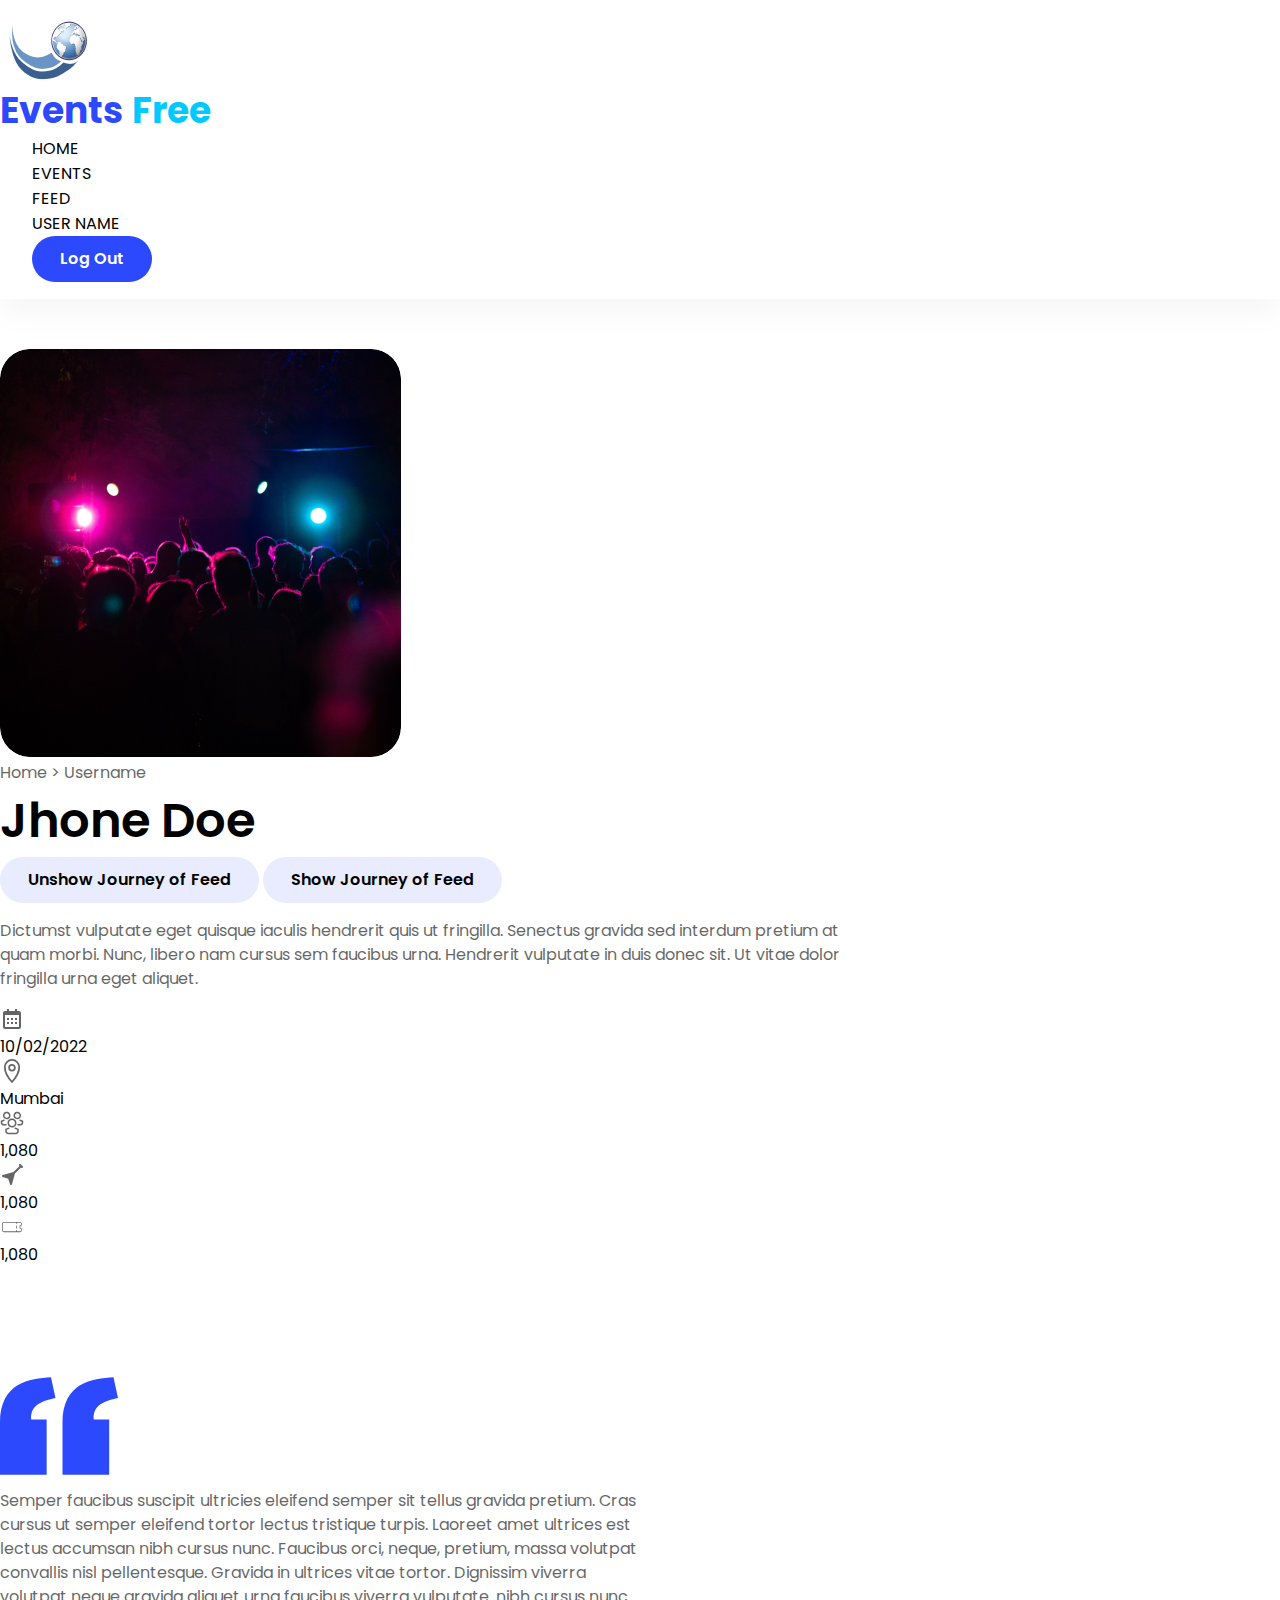
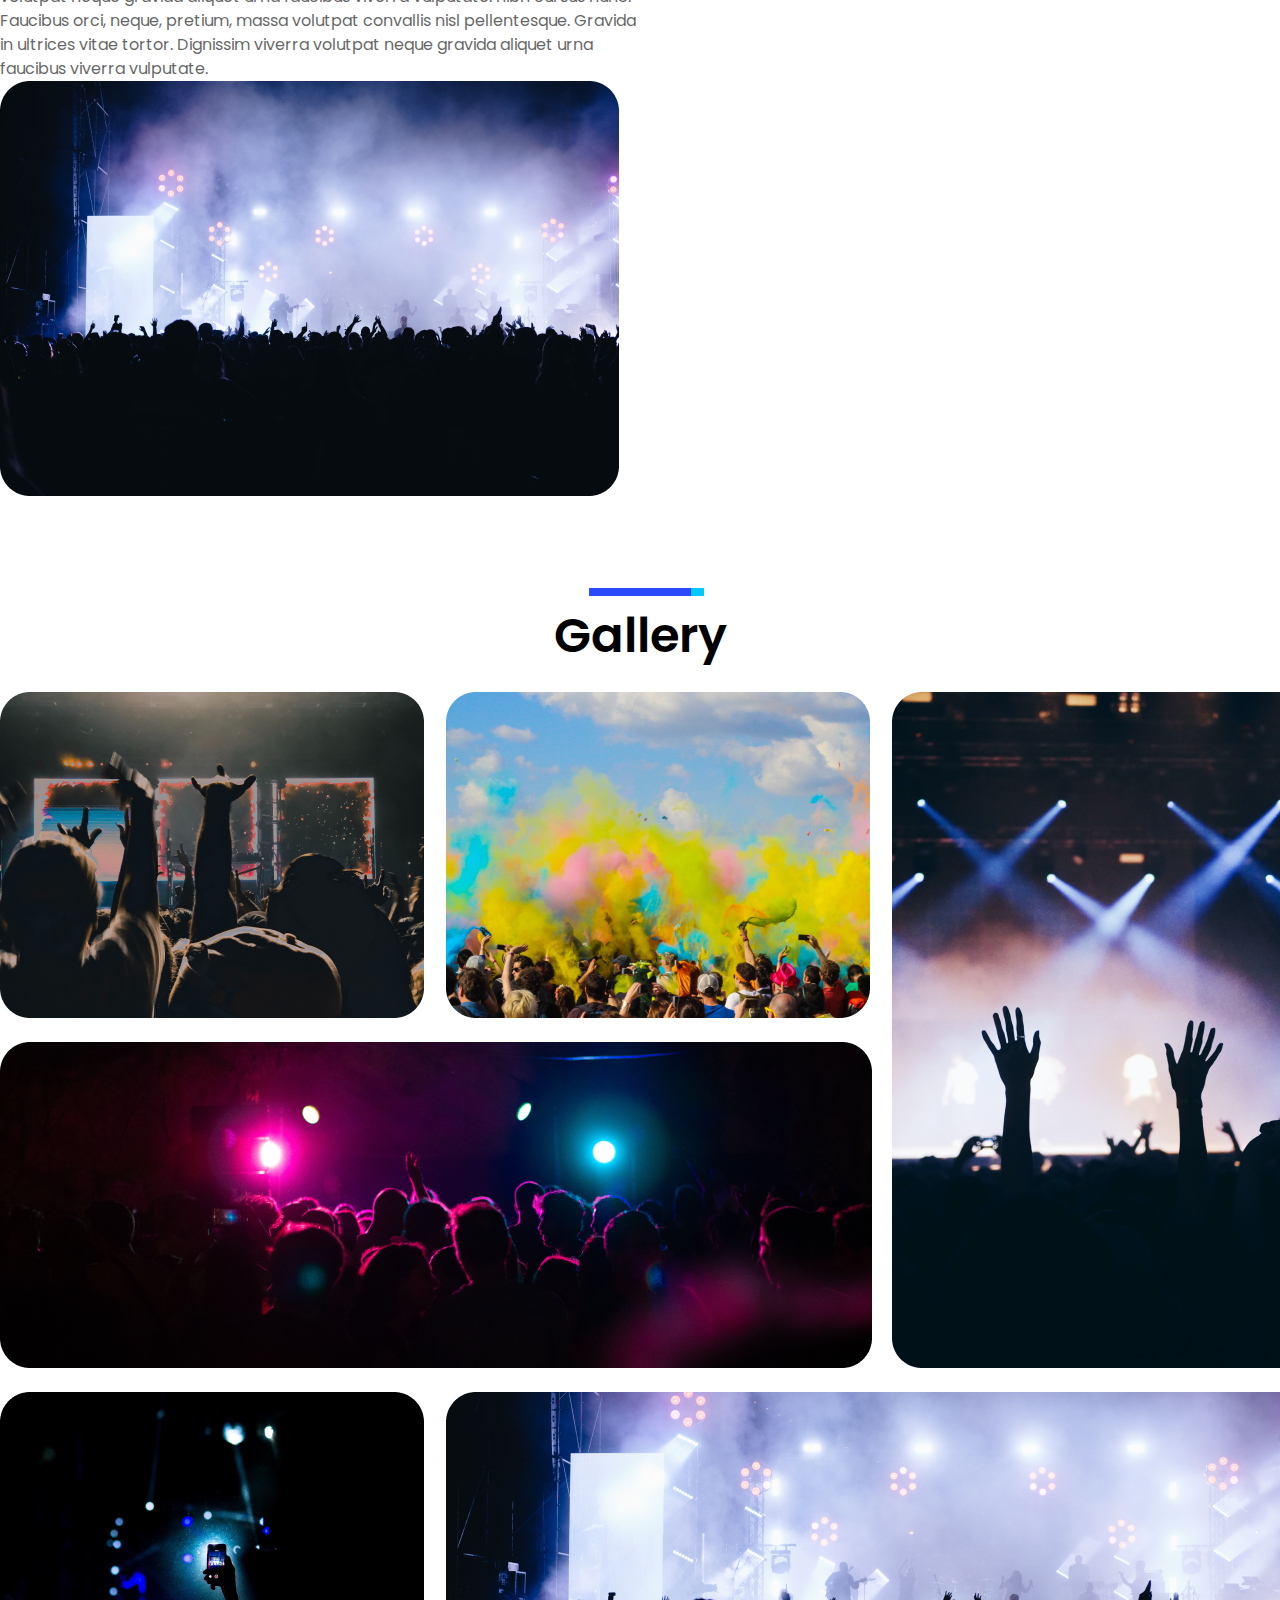
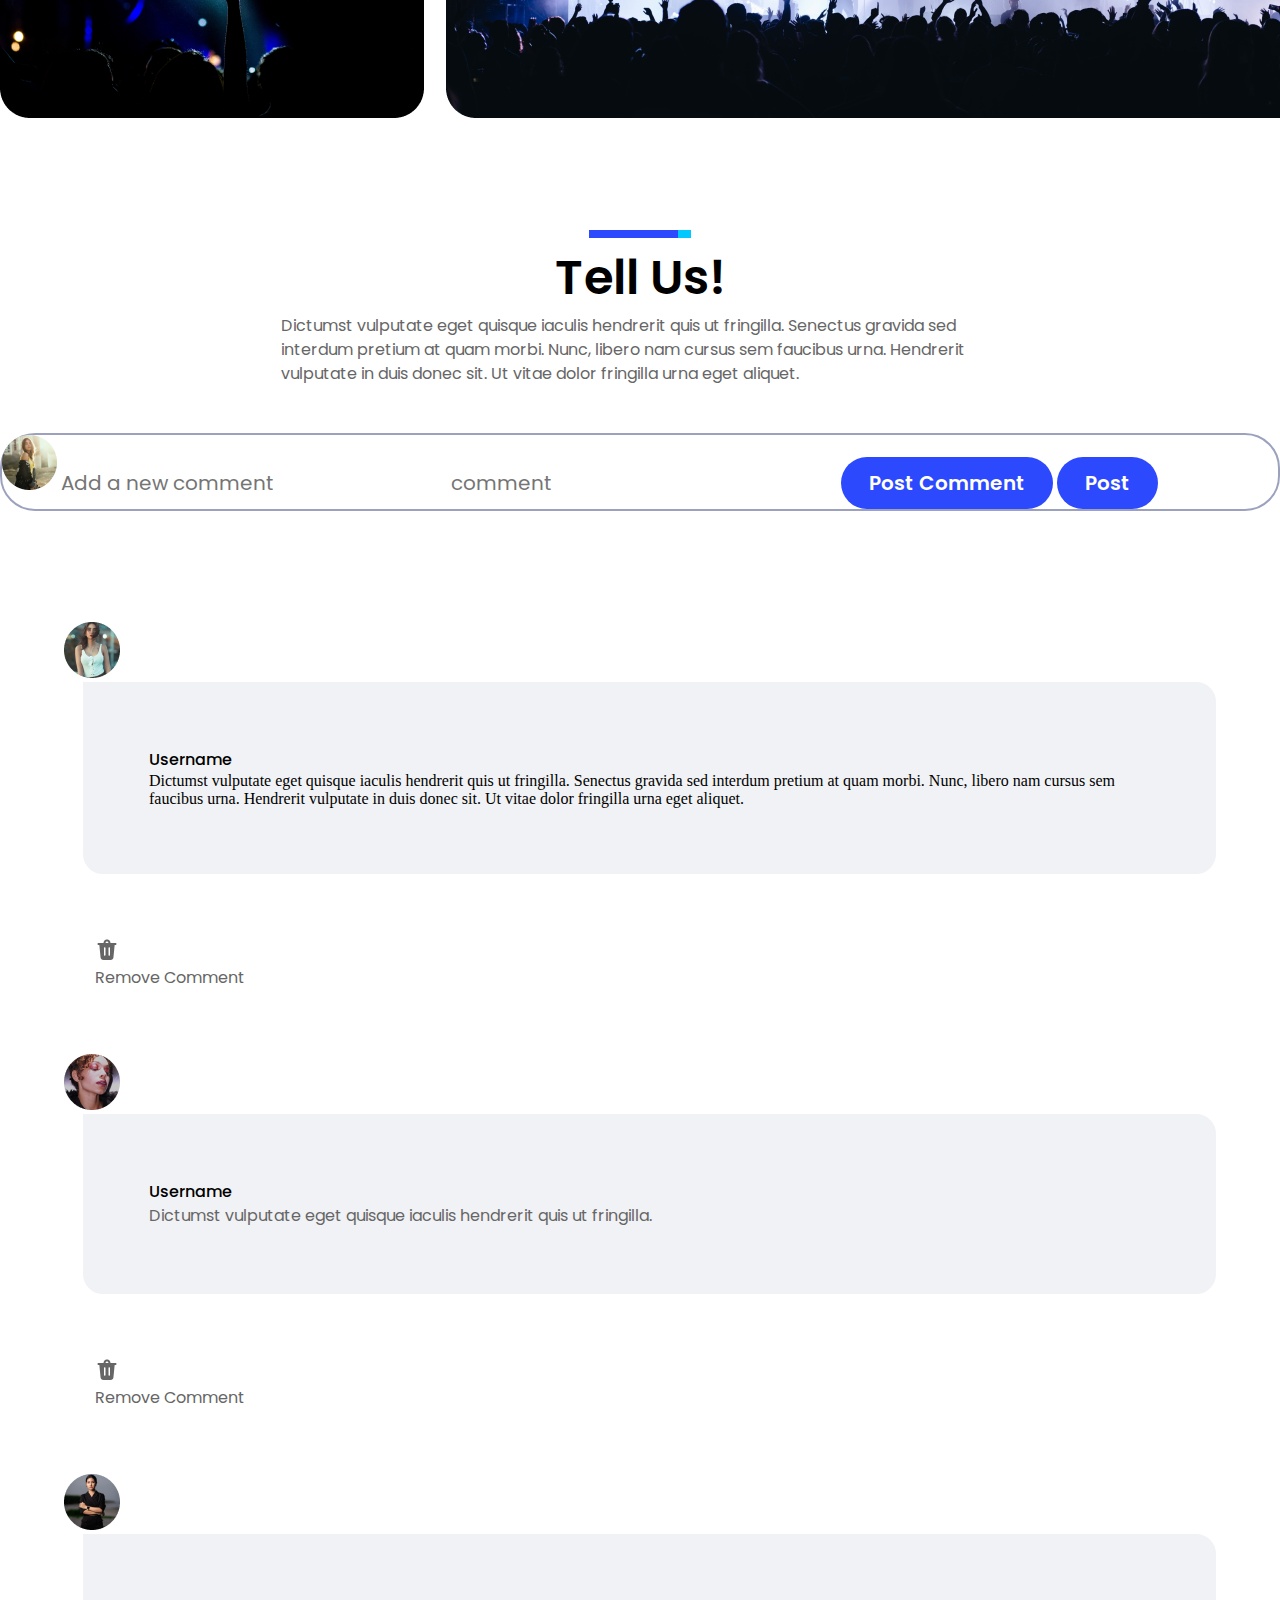
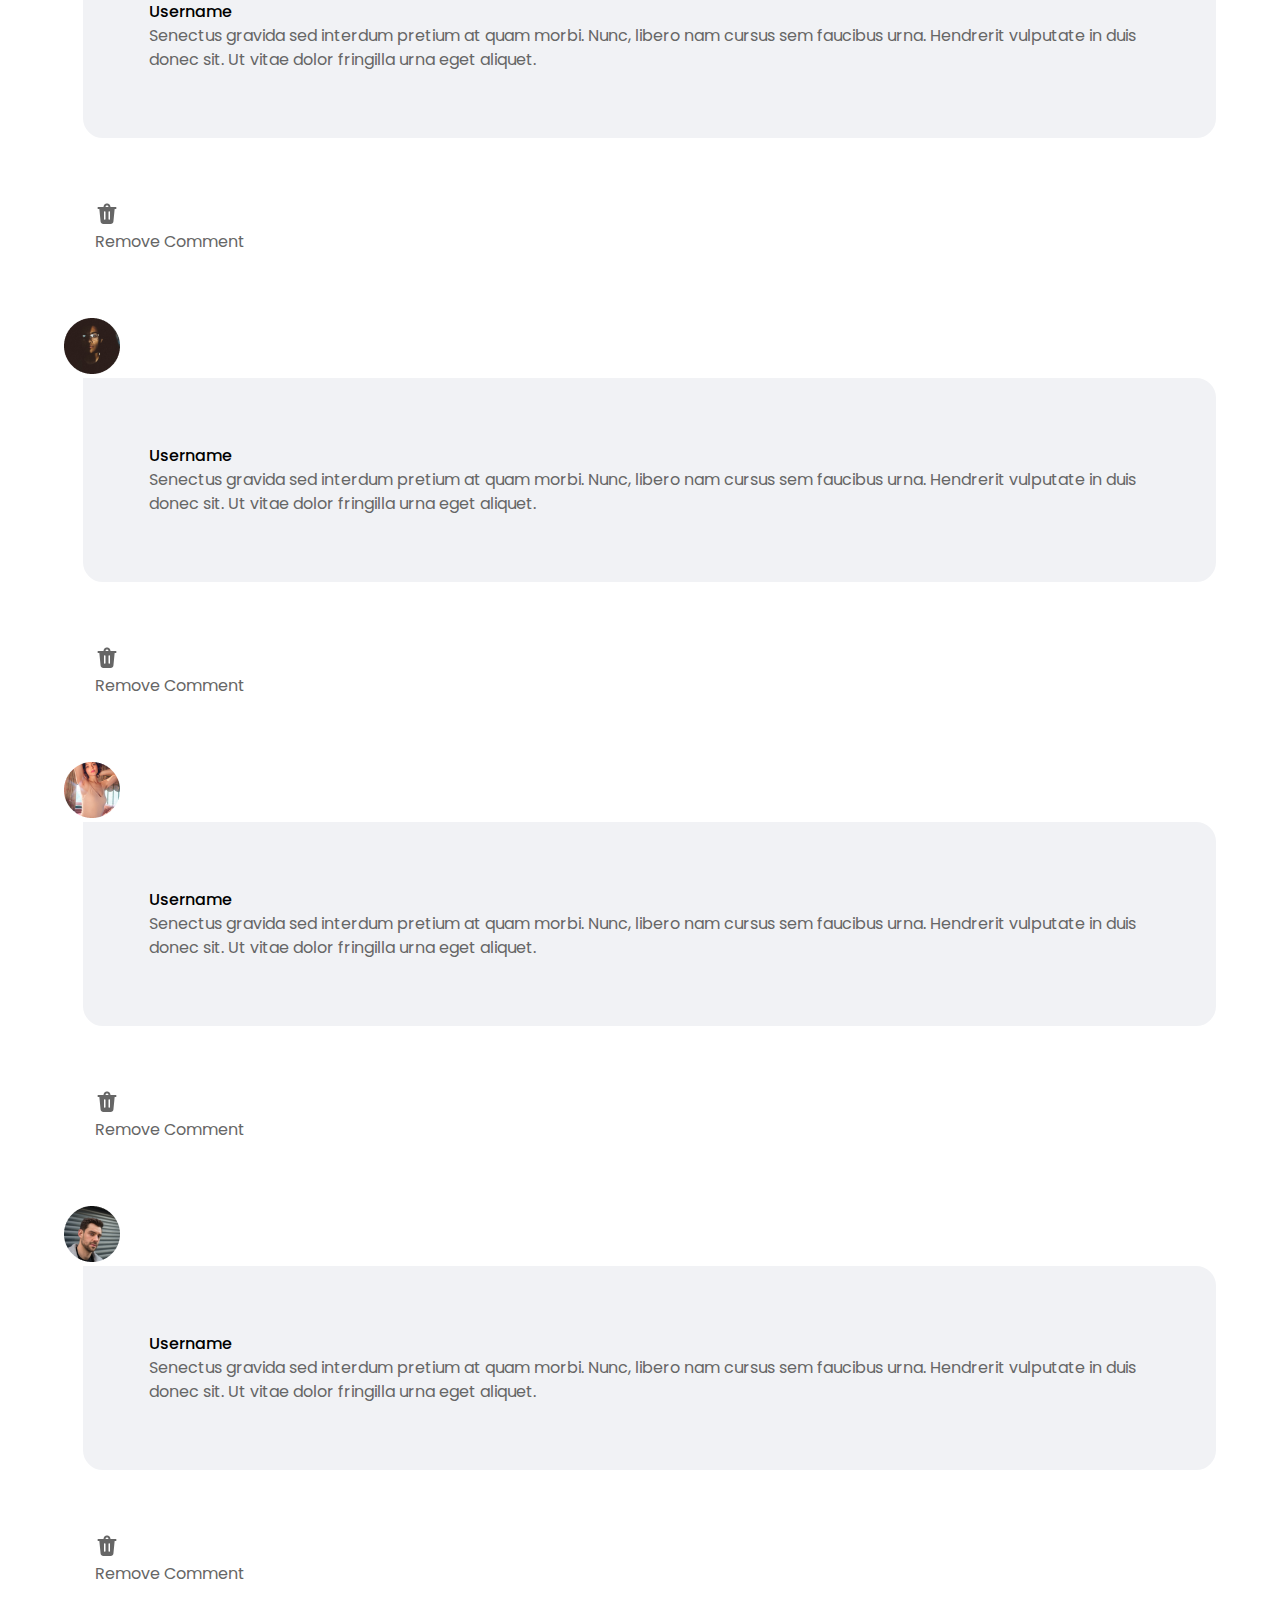
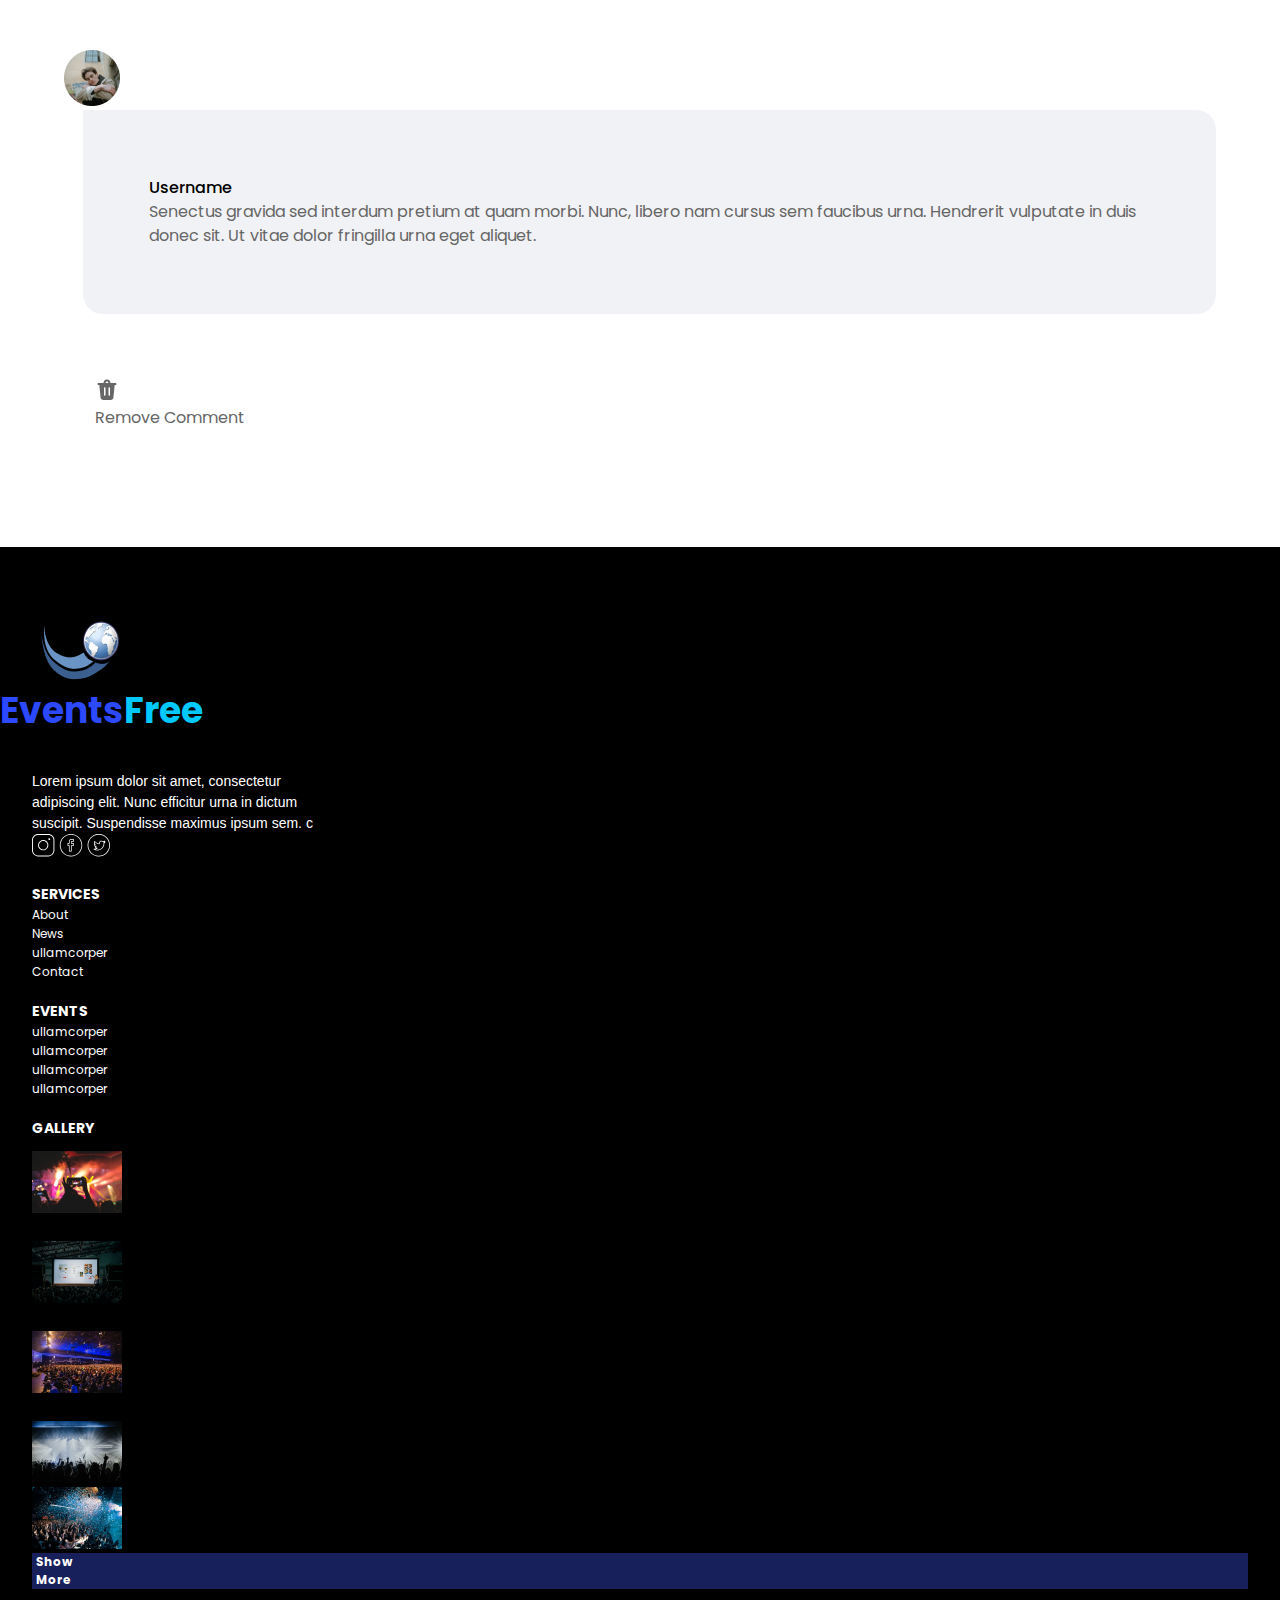
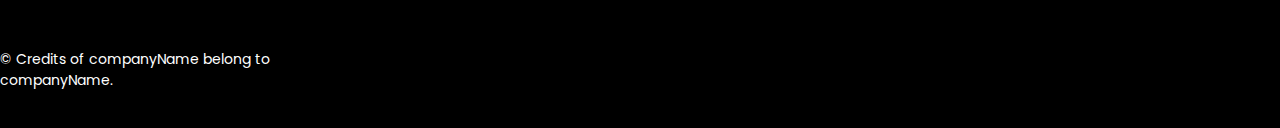
==== commit 8f9b5c58: "color" ====
--- a/index.html
+++ b/index.html
@@ -19,8 +19,7 @@
                     <div class="d-flex space-between align-items-center py-17">
                         <div class="d-flex align-items-center justify-content-center">
                             <img class="cursor-pointer" src="./assets/images/logo.png" alt="logo">
-                            <p class="cursor-pointer" class="logo m-0 fs-20 text-nowrap">Events <span
-                                    class="logo1 fs-20">Free</span></p>
+                            <p class="logo m-0 fs-20 text-nowrap cursor-pointer">Events <span class="logo1 fs-20">Free</span></p>
                         </div>
 
                         <div class="menuIcon">
